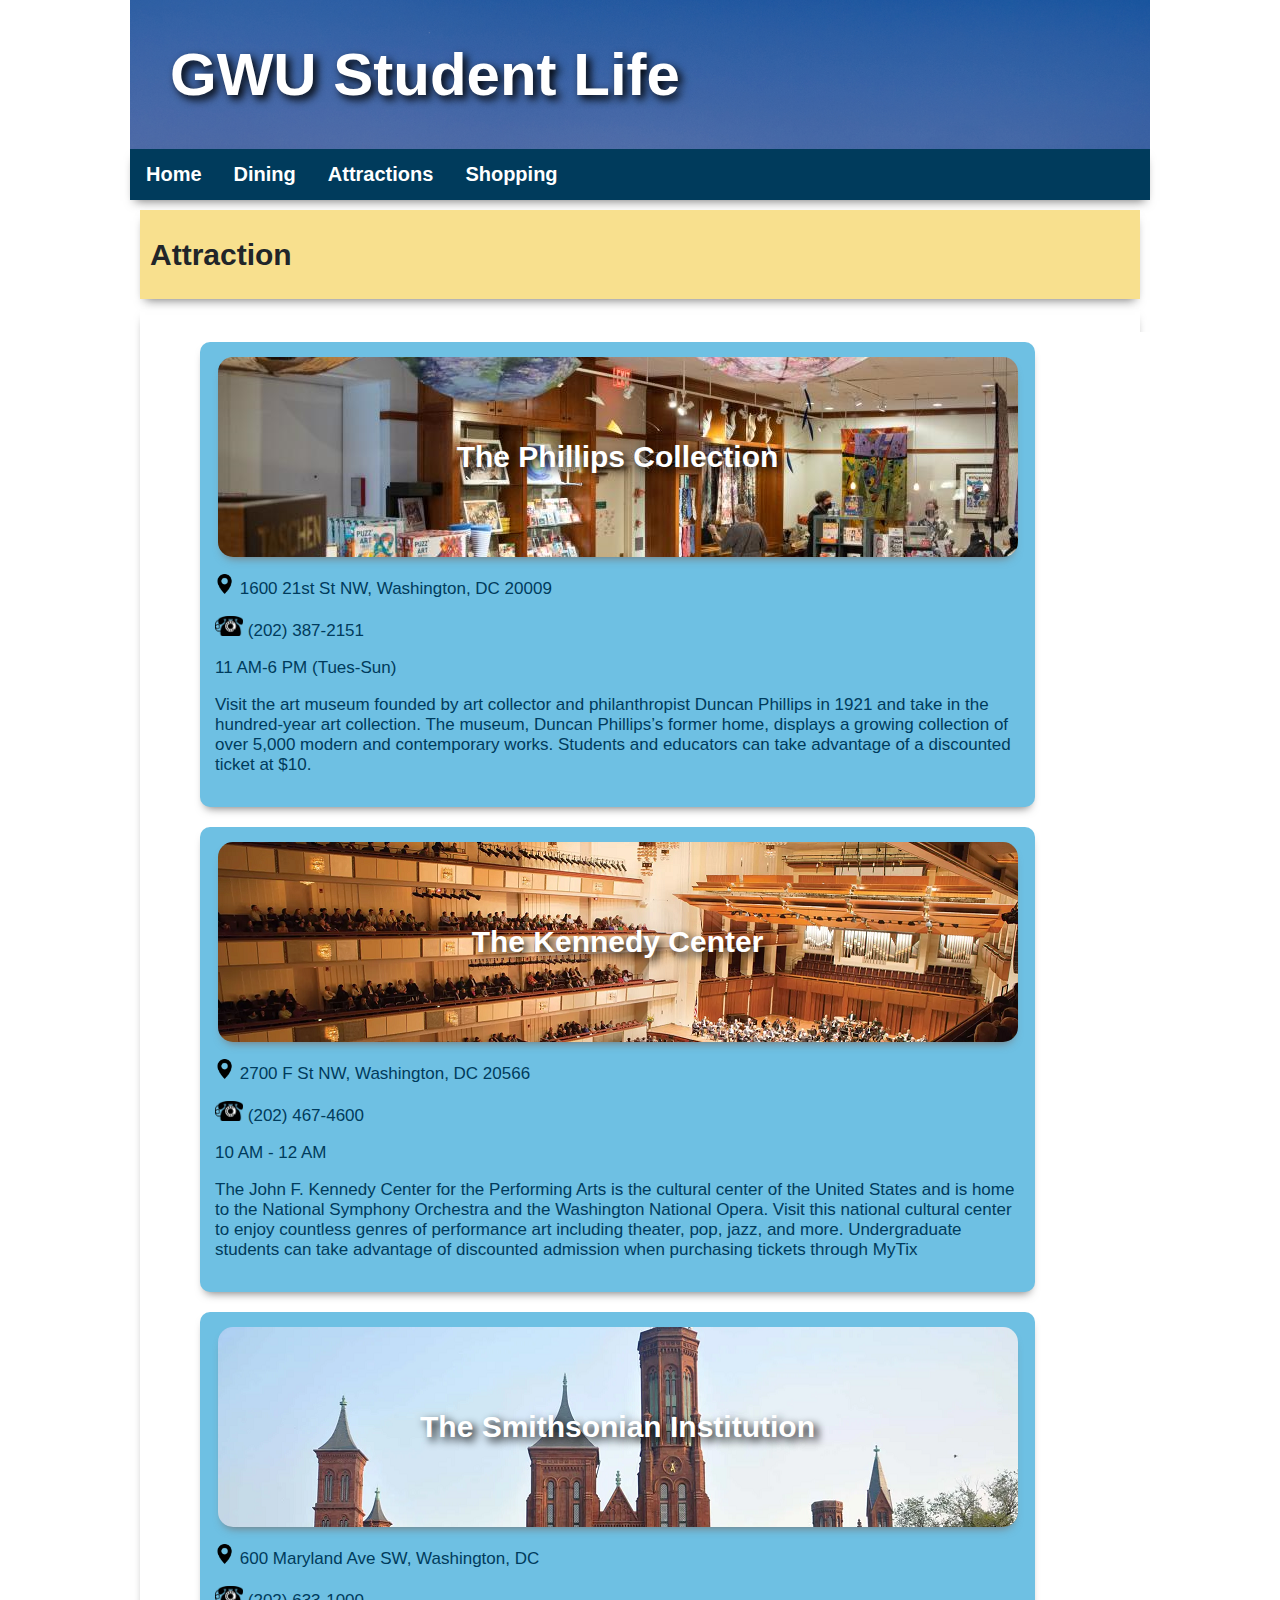
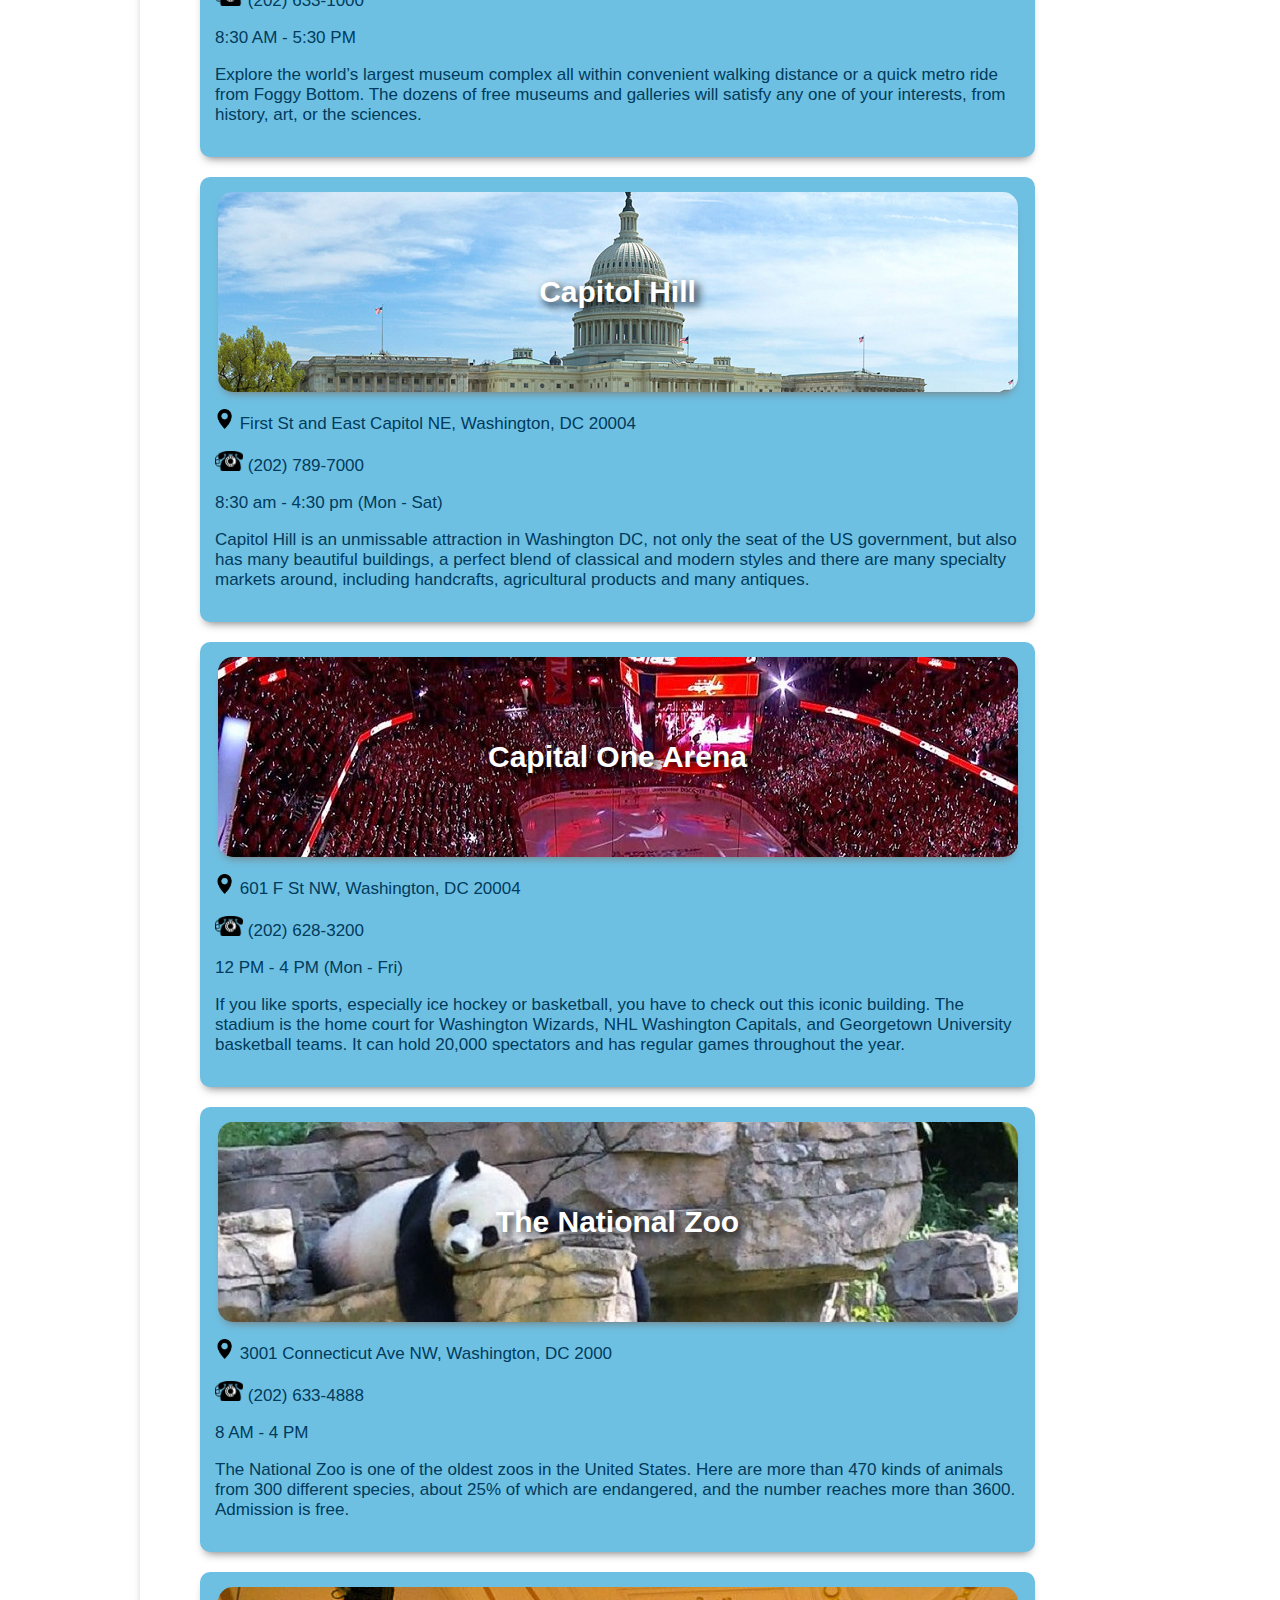
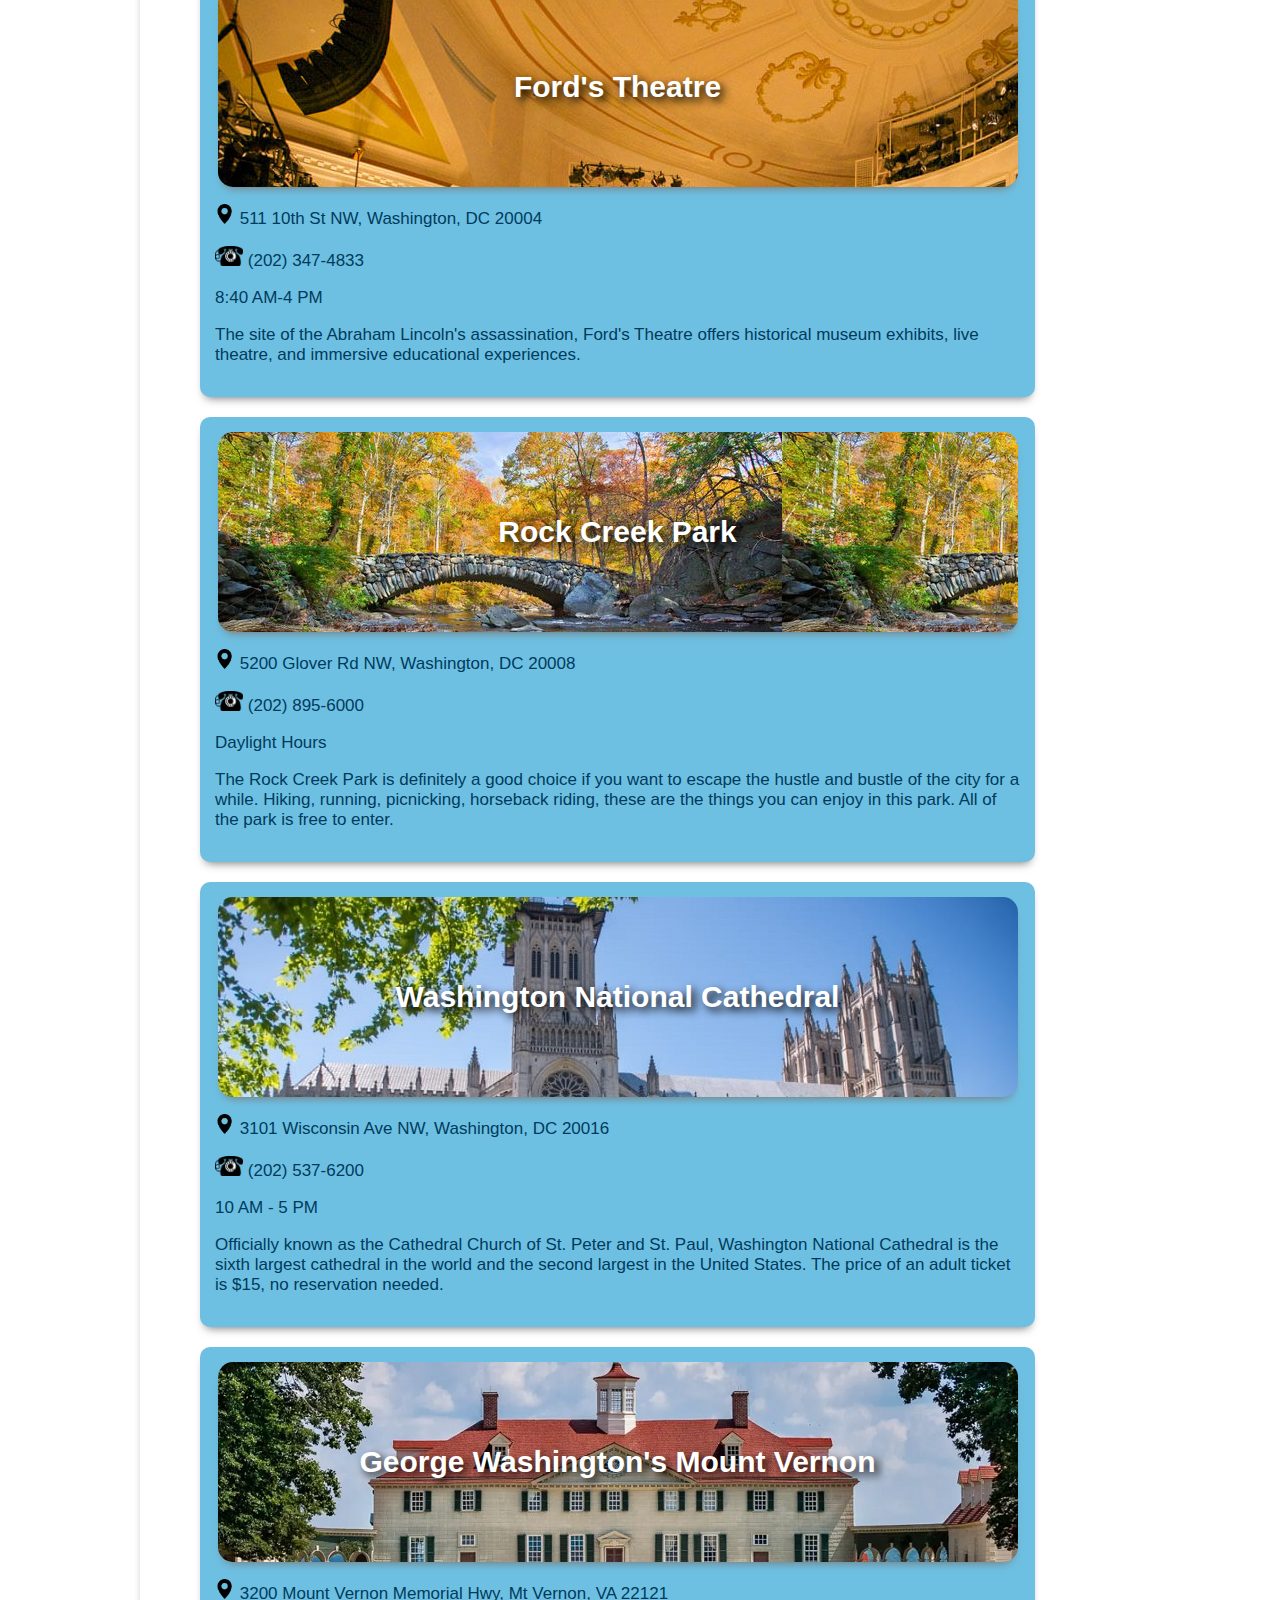
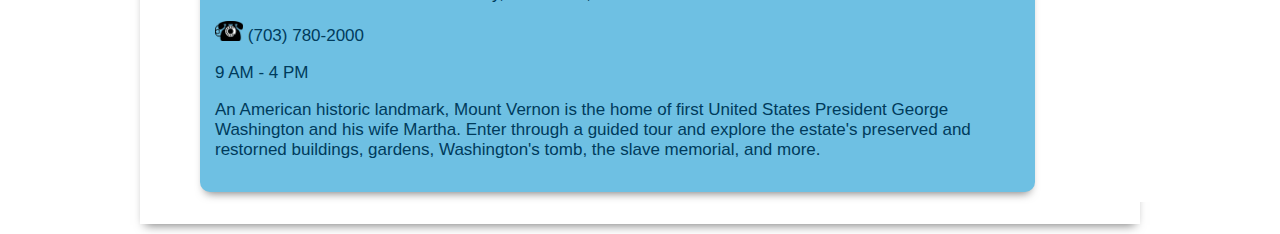
==== attraction.html @ 3fcd0223 "Update attraction.html" ====
<!DOCTYPE html>
<html lang="en">
    <head>
        <meta charset="utf-8" />
        <meta name="viewport" content="width=device-width, initial-scale=1" />
        <title>Attraction</title>
        <link rel="stylesheet" href="1.css"/>
    </head>

    <header>
        <nav>
          <h1 class="headerImage"><a class="homeLink" href="GWU Student Life.html">GWU Student Life</a></h1>
          <div class="topnav">
            <a href="GWU Student Life.html">Home</a>
            <a href="dining.html">Dining</a>
            <a class="active" href="attraction.html">Attractions</a>
            <a href="shopping.html">Shopping</a>
          </div>
          </nav>
        <div id="attraction">
        <h2>Attraction</h2>
        </div>
    </header>
    <body>
        <nav>
            <div class="ourAttractions">
                <ul id="attractionList">
                </ul>
                </div>
        </nav>

        <script>
          //HERE WE DYNAMINCALLY ADD OUR ATTRACTIONS
          function Attraction(id,name, blurb, address, phone, hrs, site){
            this.id = id;
            this.name = name;
            this.blurb = blurb;
            this.address = address;
            this.phone = phone;
            this.hrs = hrs;
            this.site = site;
          }

          //Phillips Collection
          const phillips = new Attraction(
            "phillips",
            "The Phillips Collection",
            "Visit the art museum founded by art collector and philanthropist Duncan Phillips in 1921 and take in the hundred-year art collection. The museum, Duncan Phillips’s former home, displays a growing collection of over 5,000 modern and contemporary works. Students and educators can take advantage of a discounted ticket at $10.",
            "1600 21st St NW, Washington, DC 20009",
            "(202) 387-2151",
            "11 AM-6 PM (Tues-Sun)",
            "https://www.phillipscollection.org"
          );

          //Kennedy Center
          const kennedy = new Attraction(
            "kennedy",
            "The Kennedy Center",
            "The John F. Kennedy Center for the Performing Arts is the cultural center of the United States and is home to the National Symphony Orchestra and the Washington National Opera. Visit this national cultural center to enjoy countless genres of performance art including theater, pop, jazz, and more. Undergraduate students can take advantage of discounted admission when purchasing tickets through MyTix",
            "2700 F St NW, Washington, DC 20566",
            "(202) 467-4600",
            "10 AM - 12 AM",
            "https://www.kennedy-center.org/mytix/"
          );

          //Smithsonian Institution
          const smithsonian = new Attraction(
            "smithsonian",
            "The Smithsonian Institution",
            "Explore the world’s largest museum complex all within convenient walking distance or a quick metro ride from Foggy Bottom. The dozens of free museums and galleries will satisfy any one of your interests, from history, art, or the sciences.",
            "600 Maryland Ave SW, Washington, DC",
            "(202) 633-1000",
            "8:30 AM - 5:30 PM",
            "https://washington.org/smithsonian-institution-museums"
          );

          //Capitol Hill
          const capHill = new Attraction(
            "capHill",
            "Capitol Hill",
            "Capitol Hill is an unmissable attraction in Washington DC, not only the seat of the US government, but also has many beautiful buildings, a perfect blend of classical and modern styles and there are many specialty markets around, including handcrafts, agricultural products and many antiques.",
            "First St and East Capitol NE, Washington, DC 20004",
            "(202) 789-7000",
            "8:30 am - 4:30 pm (Mon - Sat)",
            "https://washington.org/dc-neighborhoods/capitol-hill"
          );

          //Capital One Arena
          const capArena = new Attraction(
            "capArena",
            "Capital One Arena",
            "If you like sports, especially ice hockey or basketball, you have to check out this iconic building. The stadium is the home court for Washington Wizards, NHL Washington Capitals, and Georgetown University basketball teams. It can hold 20,000 spectators and has regular games throughout the year.",
            "601 F St NW, Washington, DC 20004",
            "(202) 628-3200",
            "12 PM - 4 PM (Mon - Fri)",
            "https://www.capitalonearena.com"
          );

          //National Zoo
          const zoo = new Attraction(
            "zoo",
            "The National Zoo",
            "The National Zoo is one of the oldest zoos in the United States. Here are more than 470 kinds of animals from 300 different species, about 25% of which are endangered, and the number reaches more than 3600. Admission is free.",
            "3001 Connecticut Ave NW, Washington, DC 2000",
            "(202) 633-4888",
            "8 AM - 4 PM",
            "https://nationalzoo.si.edu"
          );

          //Ford's Theater
          const ford = new Attraction(
            "ford",
            "Ford's Theatre",
            "The site of the Abraham Lincoln's assassination, Ford's Theatre offers historical museum exhibits, live theatre, and immersive educational experiences.",
            "511 10th St NW, Washington, DC 20004",
            "(202) 347-4833",
            "8:40 AM-4 PM",
            "https://www.fords.org"
          );
          
          //Rock Creek Park
          const rockCreek = new Attraction(
            "rockCreek",
            "Rock Creek Park",
            "The Rock Creek Park is definitely a good choice if you want to escape the hustle and bustle of the city for a while. Hiking, running, picnicking, horseback riding, these are the things you can enjoy in this park. All of the park is free to enter.",
            "5200 Glover Rd NW, Washington, DC 20008",
            "(202) 895-6000",
            "Daylight Hours",
            "https://www.nps.gov/rocr/index.htm"
          );

          //Washington National Cathedreal
          const cathedral= new Attraction(
            "cathedral",
            "Washington National Cathedral",
            "Officially known as the Cathedral Church of St. Peter and St. Paul, Washington National Cathedral is the sixth largest cathedral in the world and the second largest in the United States. The price of an adult ticket is $15, no reservation needed.",
            "3101 Wisconsin Ave NW, Washington, DC 20016",
            "(202) 537-6200",
            "10 AM - 5 PM",
            "https://cathedral.org"
          );

          //Mount Vernon
          const vernon= new Attraction(
            "vernon",
            "George Washington's Mount Vernon",
            "An American historic landmark, Mount Vernon is the home of first United States President George Washington and his wife Martha. Enter through a guided tour and explore the estate's preserved and restorned buildings, gardens, Washington's tomb, the slave memorial, and more.",
            "3200 Mount Vernon Memorial Hwy, Mt Vernon, VA 22121",
            "(703) 780-2000",
            "9 AM - 4 PM",
            "https://www.mountvernon.org"
          );

          const attractions = [phillips,kennedy,smithsonian,capHill,capArena,zoo,ford,rockCreek,cathedral, vernon];

          for (i = 0; i< attractions.length;i++){
              // Create "div" node:
            const ourDiv = document.createElement("div");
            ourDiv.setAttribute("class","attractionLi");

            // Create a li for name
            const li = document.createElement("button");
            li.setAttribute("onclick", "window.location.href='"+attractions[i].site+"';");
            li.innerHTML=attractions[i].name;
            li.style.backgroundImage = "url(images/attraction/"+attractions[i].id+".png)";

            // Append name
            ourDiv.appendChild(li);

            // Append address
            const address = document.createElement("p");
            address.innerHTML = "<img src="+"images/location.png height=20"+" alt='location' />"+"  "+attractions[i].address;
            ourDiv.appendChild(address);

            // Append phone number
            const phoneNum = document.createElement("p");
            phoneNum.innerHTML = "<img src="+"images/phone.png height=20"+" alt='phone' />"+"  "+attractions[i].phone;
            ourDiv.appendChild(phoneNum);

            // Append hours
            const hours = document.createElement("p");

            hours.innerHTML = attractions[i].hrs;
            ourDiv.appendChild(hours);

            //Append blurb
            const blurb = document.createElement("p");
            blurb.innerHTML = attractions[i].blurb;
            blurb.setAttribute("class","blurb");
            ourDiv.appendChild(blurb);
            


            // Append the div node to the list:
            document.getElementById("attractionList").appendChild(ourDiv);

          }


        </script>
    
    
    </body>

    <footer>

    </footer>
    </html>
---- 1.css ----
/*html{
    background-color: rgb(173, 189, 227);
   }*/
head,body{
    font-size:20px;color:#212529;font-family:'Open Sans','Helvetica Neue',Helvetica,Arial,sans-serif;
    
}

/*header{
    background: white;
    color: #ffffff;
    padding-top: 10px;
    min-height: 10px;
    border-bottom: 3px solid;   
  }*/


body {
	margin: 0 auto;
	width: 100%;
	max-width: 1020px;
	min-width: 640px;
    background-color: white;
}


body > div{
	width: 100%;
	float: left;
	margin-left: 2%;
	margin-right: 2%;
    background-color: rgb(248,224,142);
}
h2,h3,h6{
    font-weight:800;font-family:'Open Sans','Helvetica Neue',Helvetica,Arial,sans-serif
}
.headerImage{
    padding: 40px;
    margin: 0px;
    background-size: cover;
    background-image: url(images/header\ image.jpeg);
}
.homeLink{
    color: white;
    text-shadow: 4px 4px 8px #000000;
    font-size: 1.5em;
}

.topnav{
    list-style-type: none;
    margin: 0;
    padding: 0;
    overflow: hidden;
    background-color: rgb(0, 59,92);
}


div.topnav > a{
    float:left;
    display: block;
    font-family: 'Trebuchet MS', sans-serif;
    font-weight: bold;
    color: white;
    text-align: center;
    padding: 14px 16px;
    text-decoration: none;
}

div.topnav > a:hover{
    background-color: rgb(15, 116, 160);
}

p{
    font-size: 0.85em;
    color: rgb(0, 59,92);
}

aside{
    text-align: center;
}

div{
    padding-top: 3px;
    padding-bottom: 2px;
    padding-left: 10px;
    padding-right: 10px;
    margin: 10px;
    box-shadow: 0 6px 10px -5px #777;
    
    
 }

 .restaurantLi, .shoppingLi {
    width: 405px;
    background-color: rgb(110, 192, 227);
    padding: 15px;
    border-radius: 10px;
 }

 .attractionLi {
    padding: 15px;
    width: 805px;
    background-color: rgb(110, 192, 227);
    padding: 15px;
    border-radius: 10px;
 }

ul{
    list-style-type: none;
}

a{
    text-decoration: none;
}

.ourRestaurants ul, .ourAttractions ul, .ourShopping ul{
	list-style: none;
	width: 100%;
	display: flex;
	flex-wrap: wrap;
    background-color: white;
    box-shadow: none;
}

.ourRestaurants ul button, .ourShopping ul button, .ourPages button{

    display: block; margin: auto;
	width: 400px;
	height: 150px;

    text-align: center;
    color: white;
    font-family: 'Trebuchet MS', sans-serif;
    font-weight: bold;
    font-size: 30px;
    text-shadow: 4px 4px 8px #000000;

	box-shadow: 0 6px 10px -5px rgb(2, 34, 53);
    transition-duration: 0.5s;
    cursor: pointer;
    border-radius: 15px;
    border: 0cm;
}

.ourAttractions ul button{
    display: block; margin: auto;
	width: 800px;
	height: 200px;

    text-align: center;
    color: white;
    font-family: 'Trebuchet MS', sans-serif;
    font-weight: bold;
    font-size: 30px;
    text-shadow: 4px 4px 8px #000000;

	box-shadow: 0 6px 10px -5px #777;
    transition-duration: 0.5s;
    cursor: pointer;
    border-radius: 15px;
    border: 0cm;
}

.ourRestaurants ul button:hover, .ourShopping ul button:hover, .ourAttractions ul button:hover{
    box-shadow: inset 0 0 0 1000px rgba(255, 255, 255, 0.2);
}



#dining, #shopping, #attraction{
    background-color: rgb(248,224,142);
}

h4{
    font-size: 18px;
}
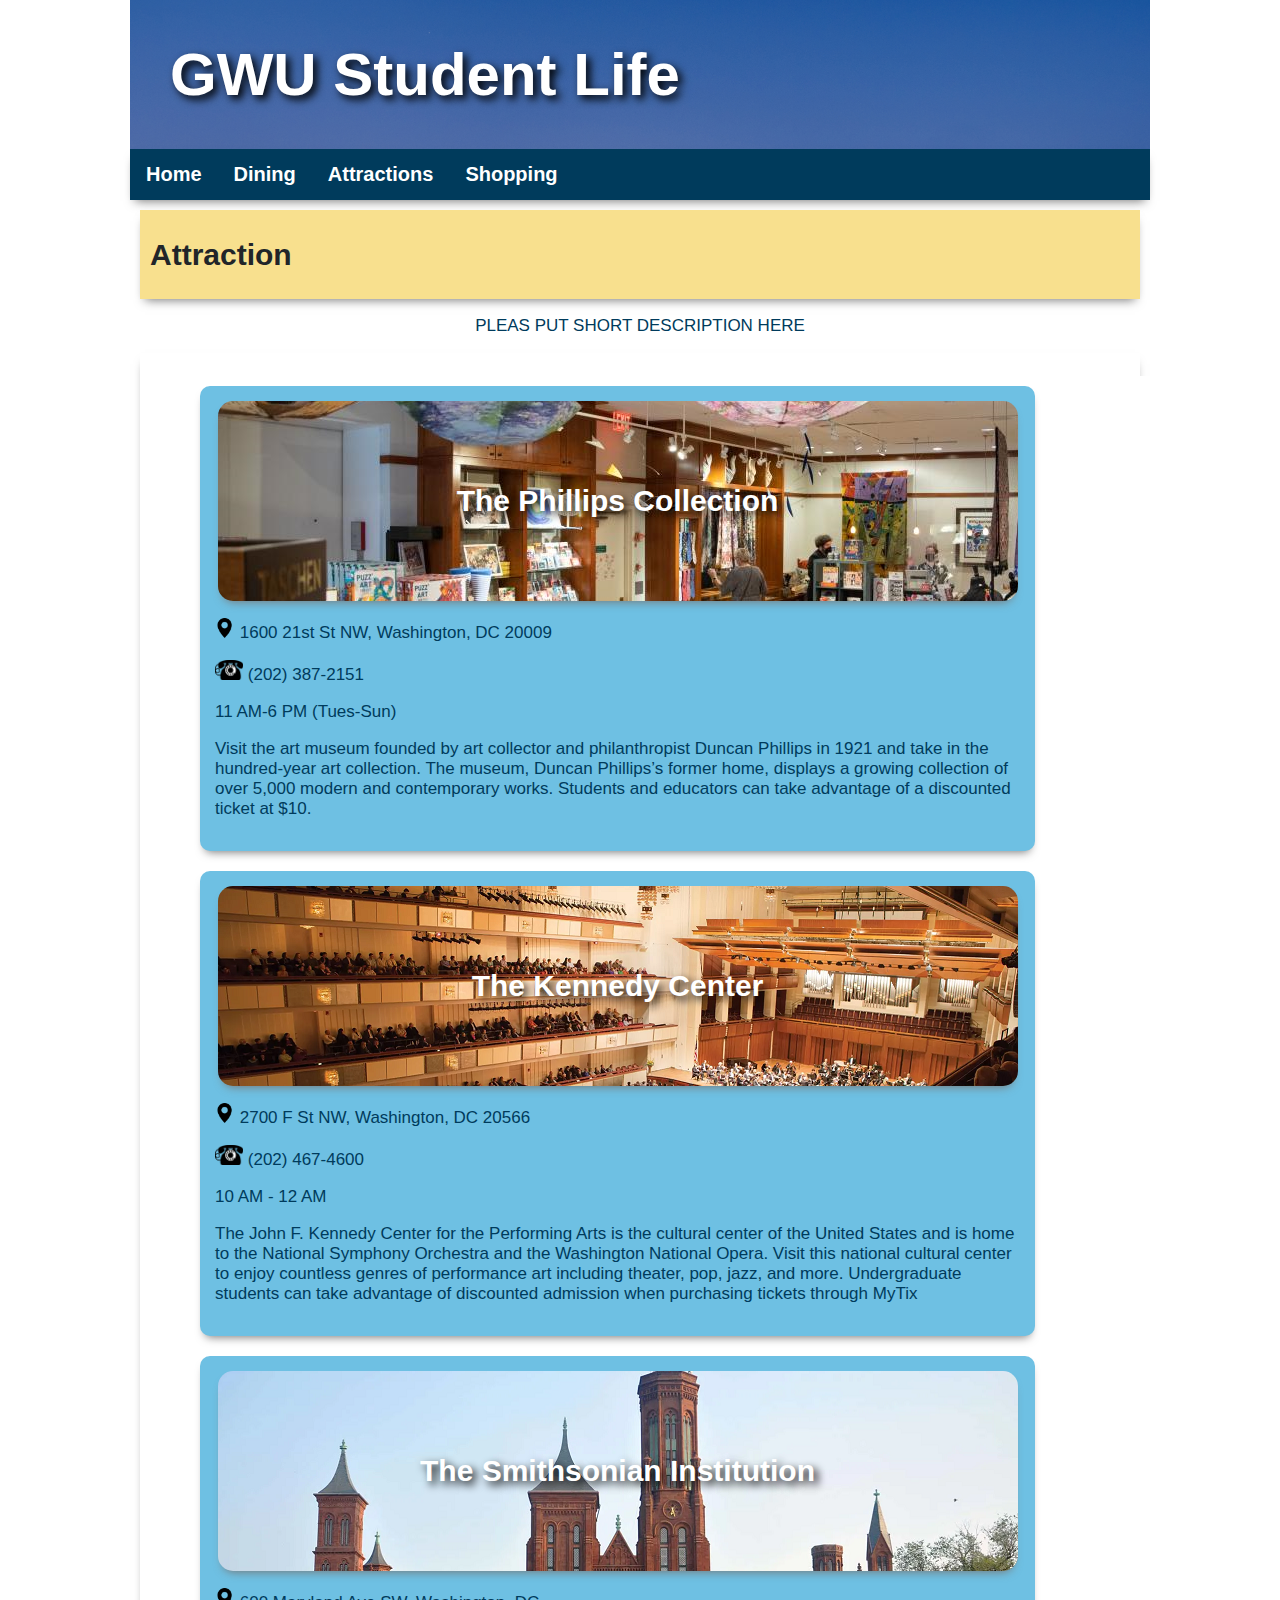
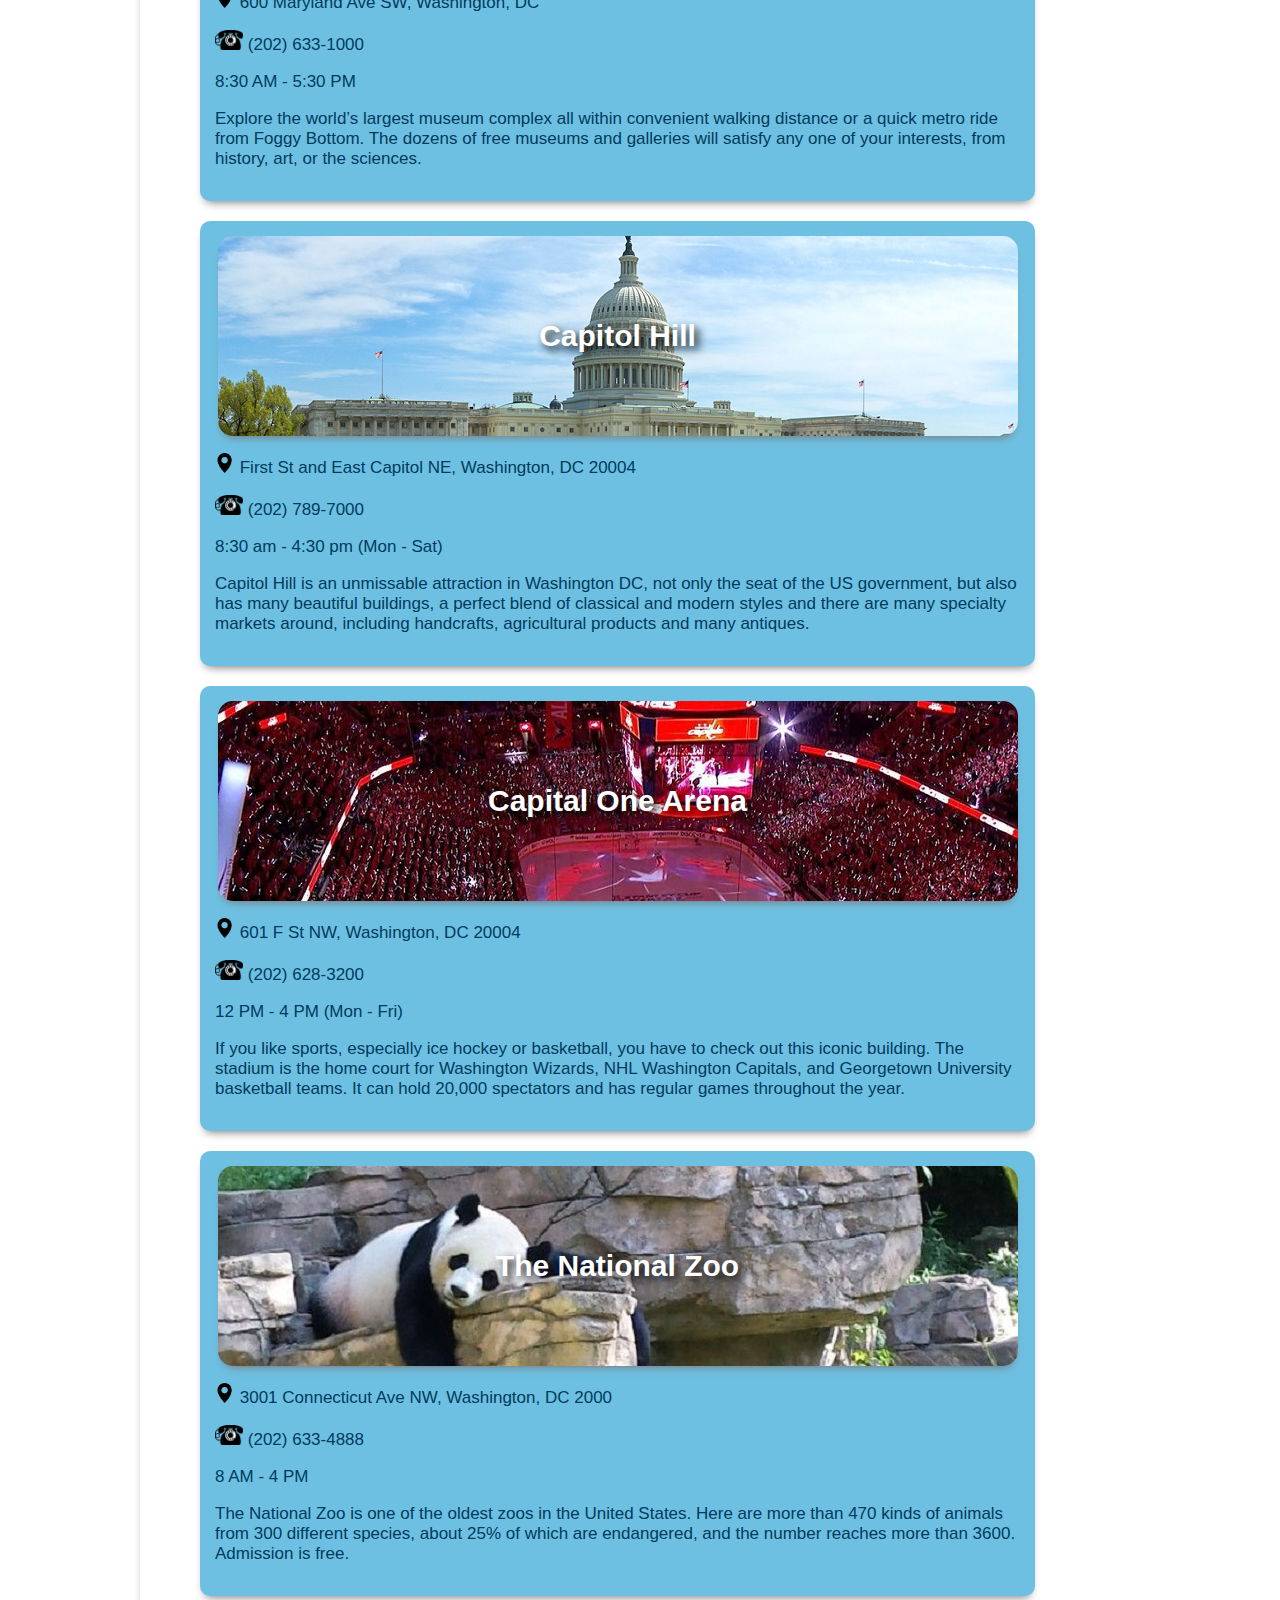
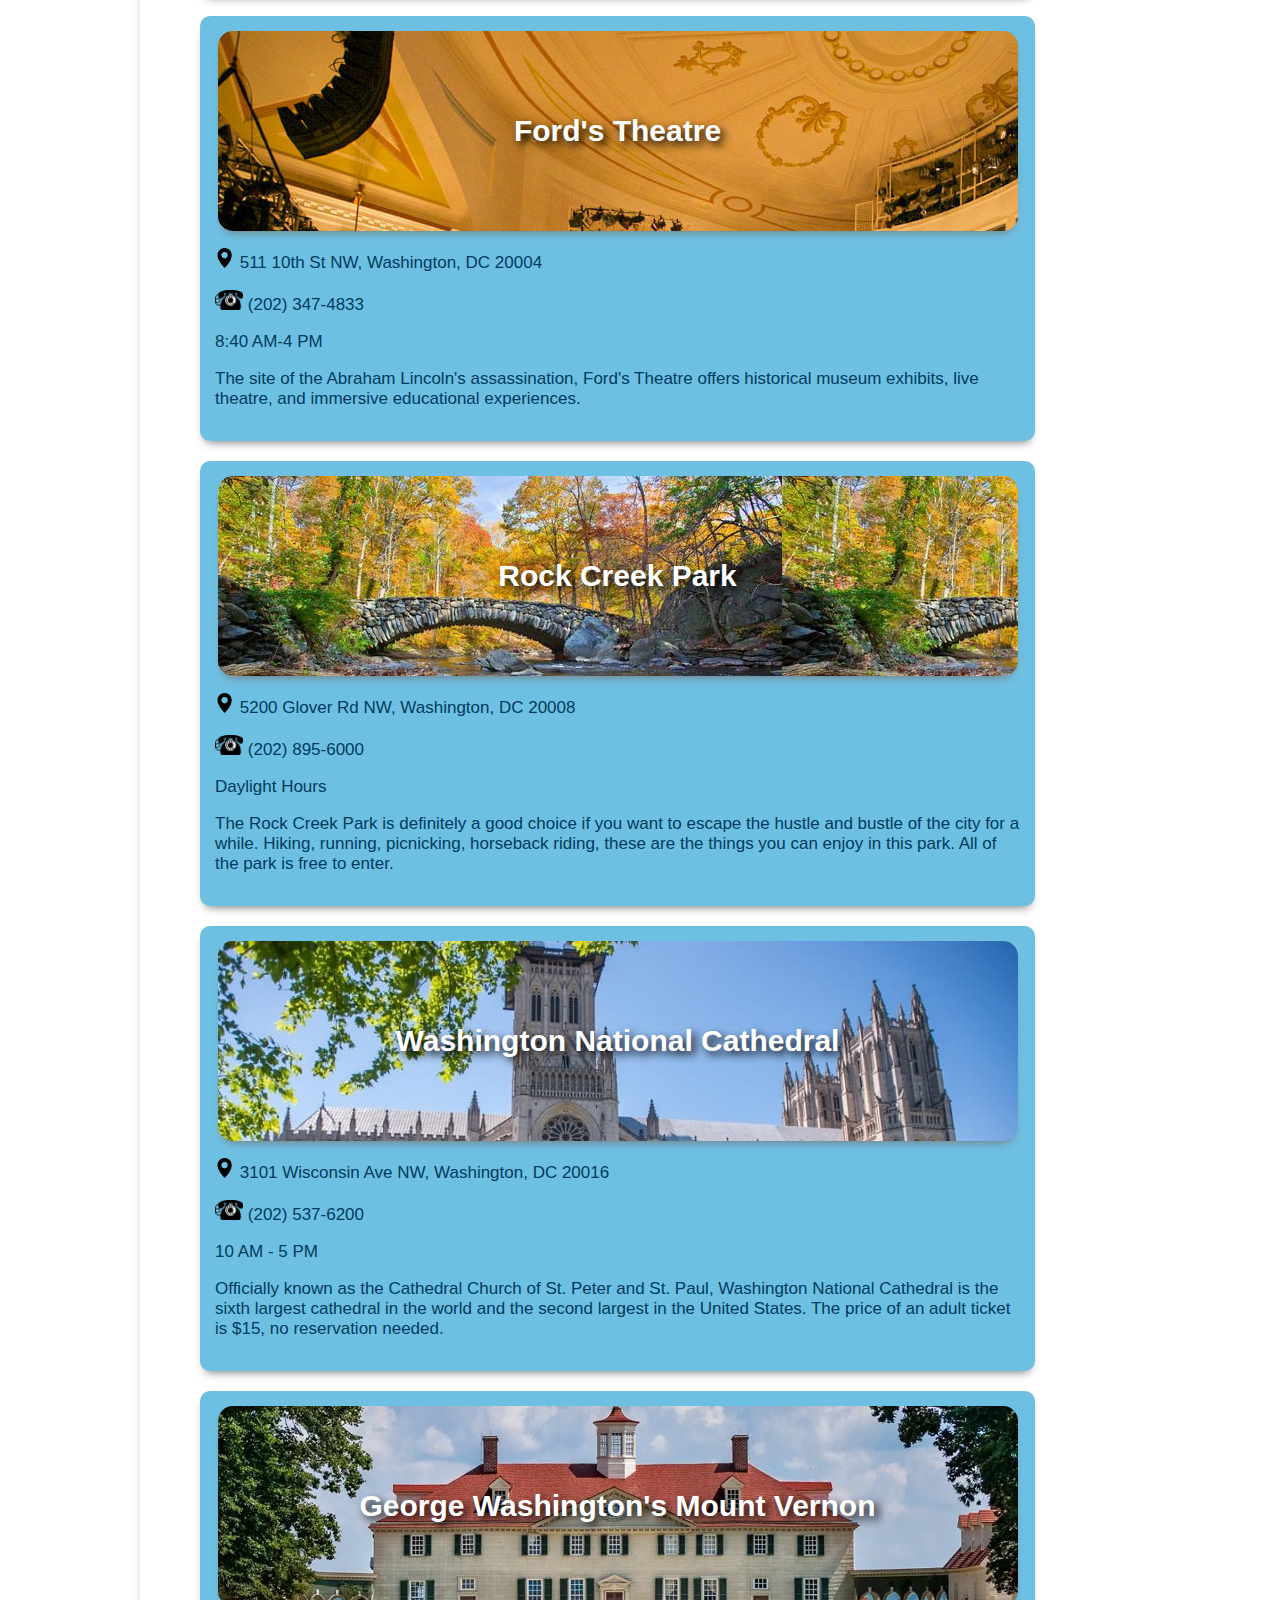
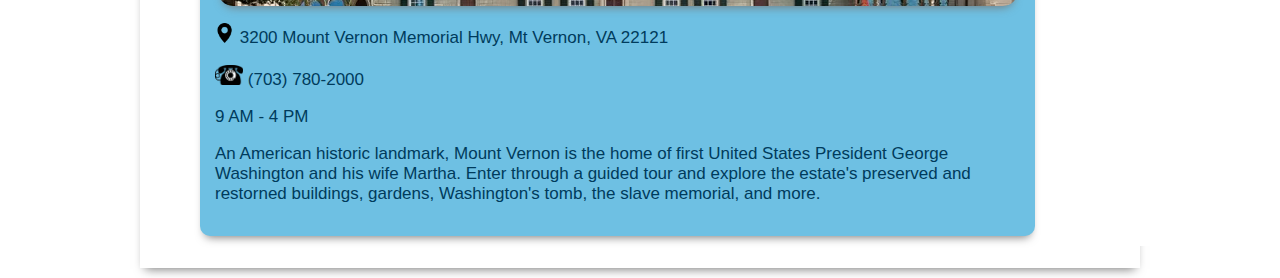
==== commit 9d9efc82: "Please see line 25" ====
--- a/attraction.html
+++ b/attraction.html
@@ -22,6 +22,7 @@
         </div>
     </header>
     <body>
+        <aside><p> PLEAS PUT SHORT DESCRIPTION HERE </p></aside>
         <nav>
             <div class="ourAttractions">
                 <ul id="attractionList">
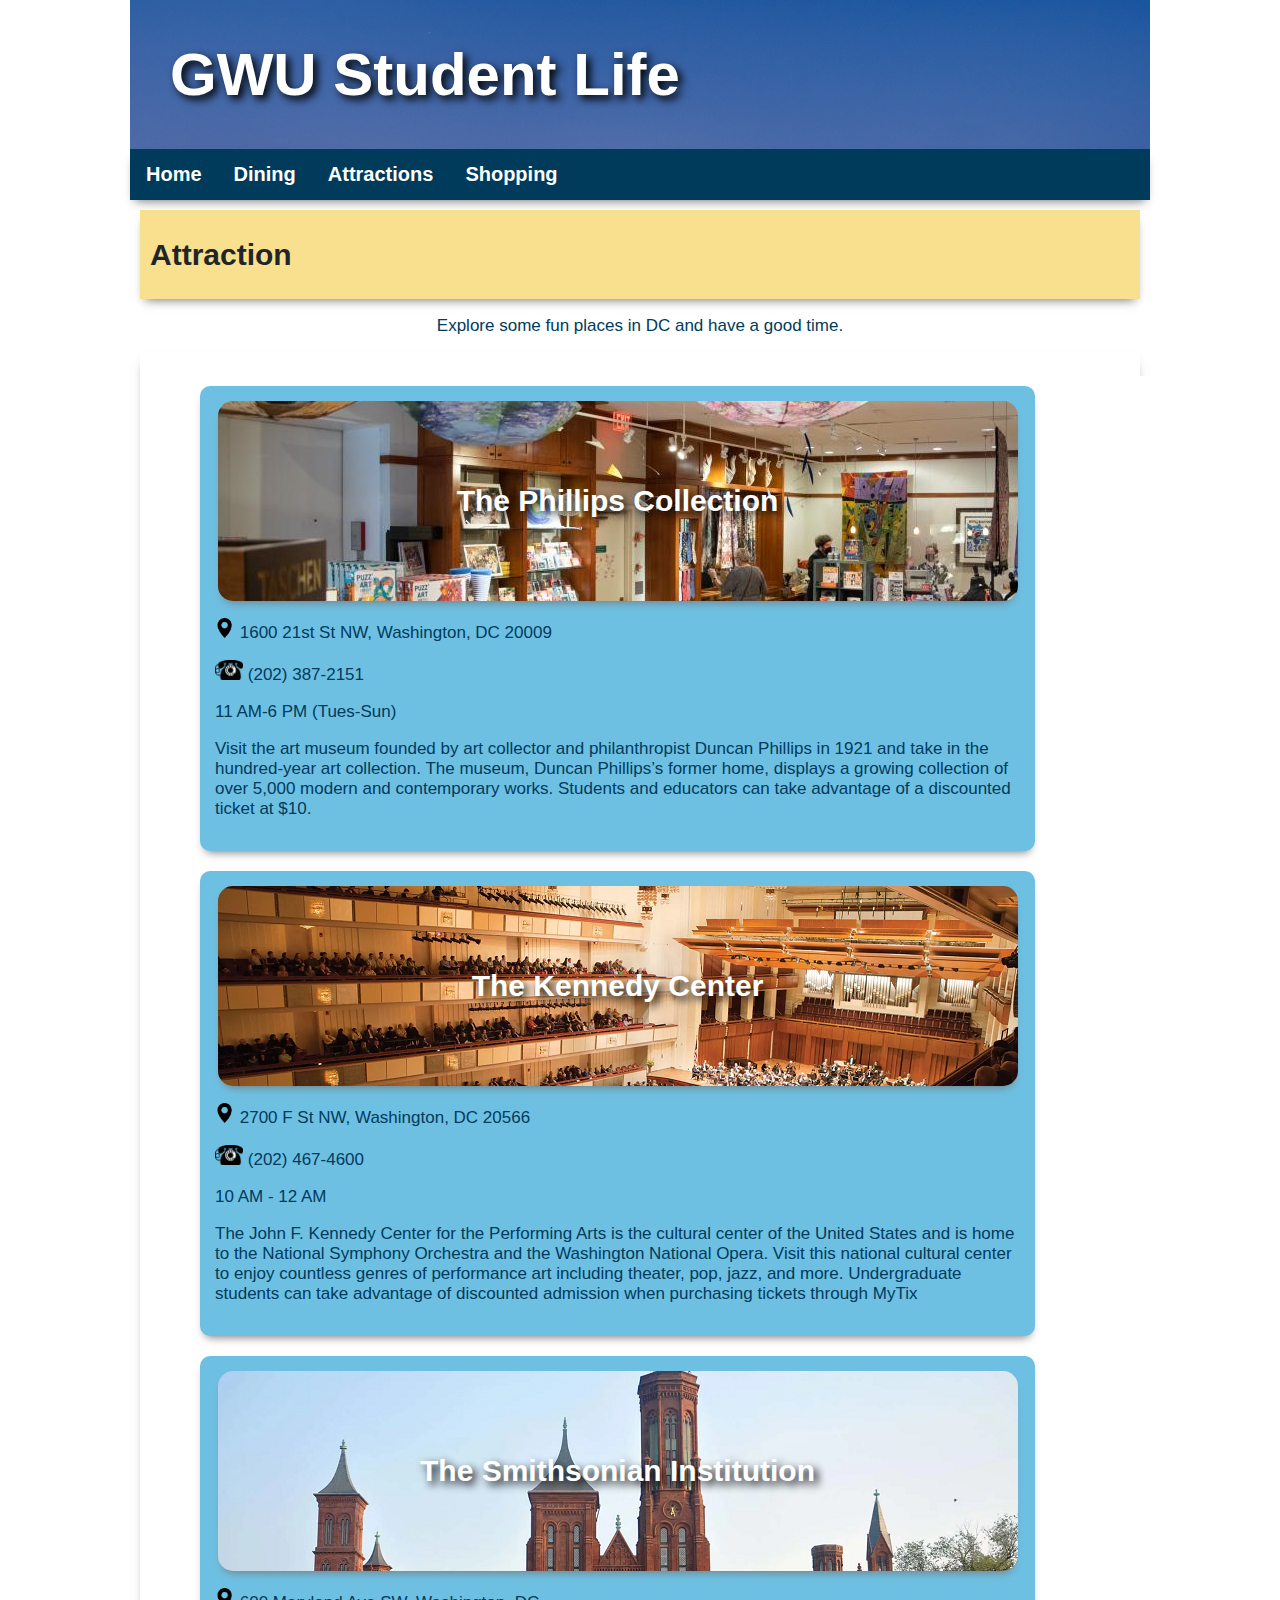
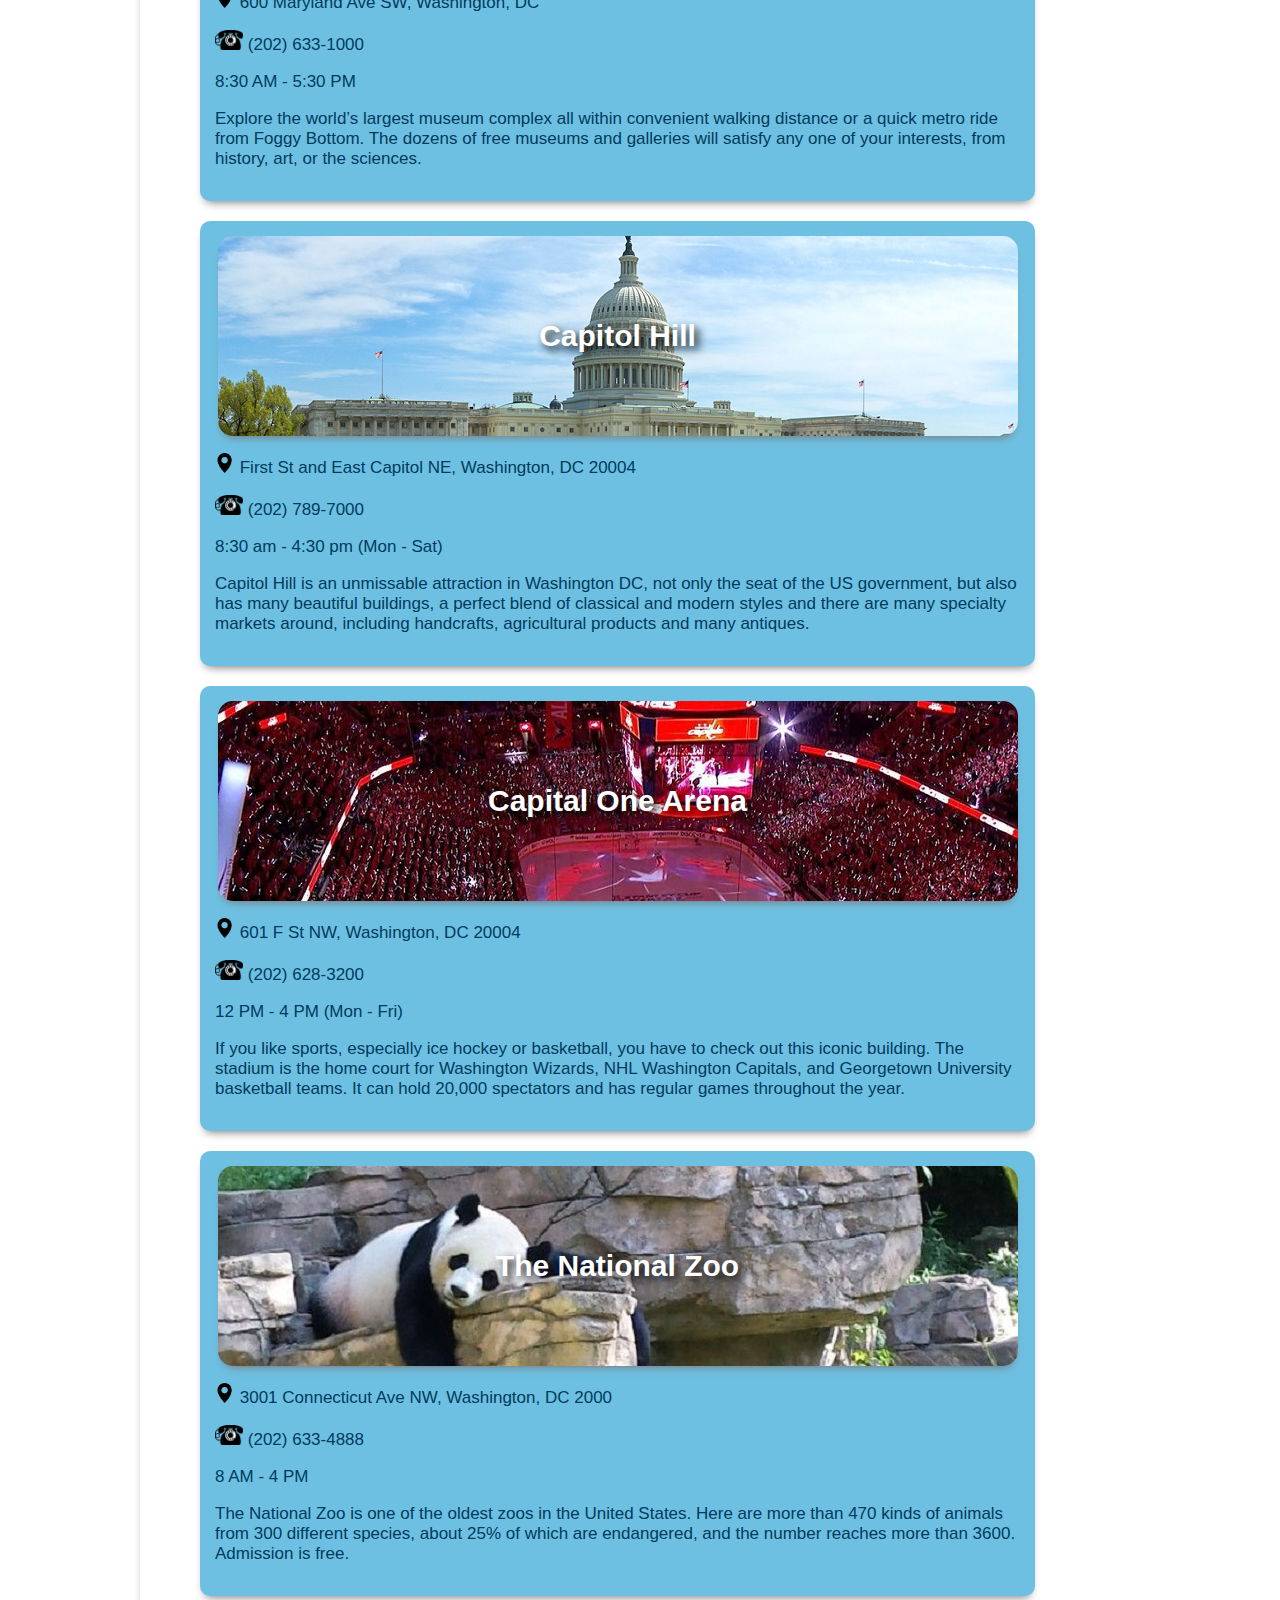
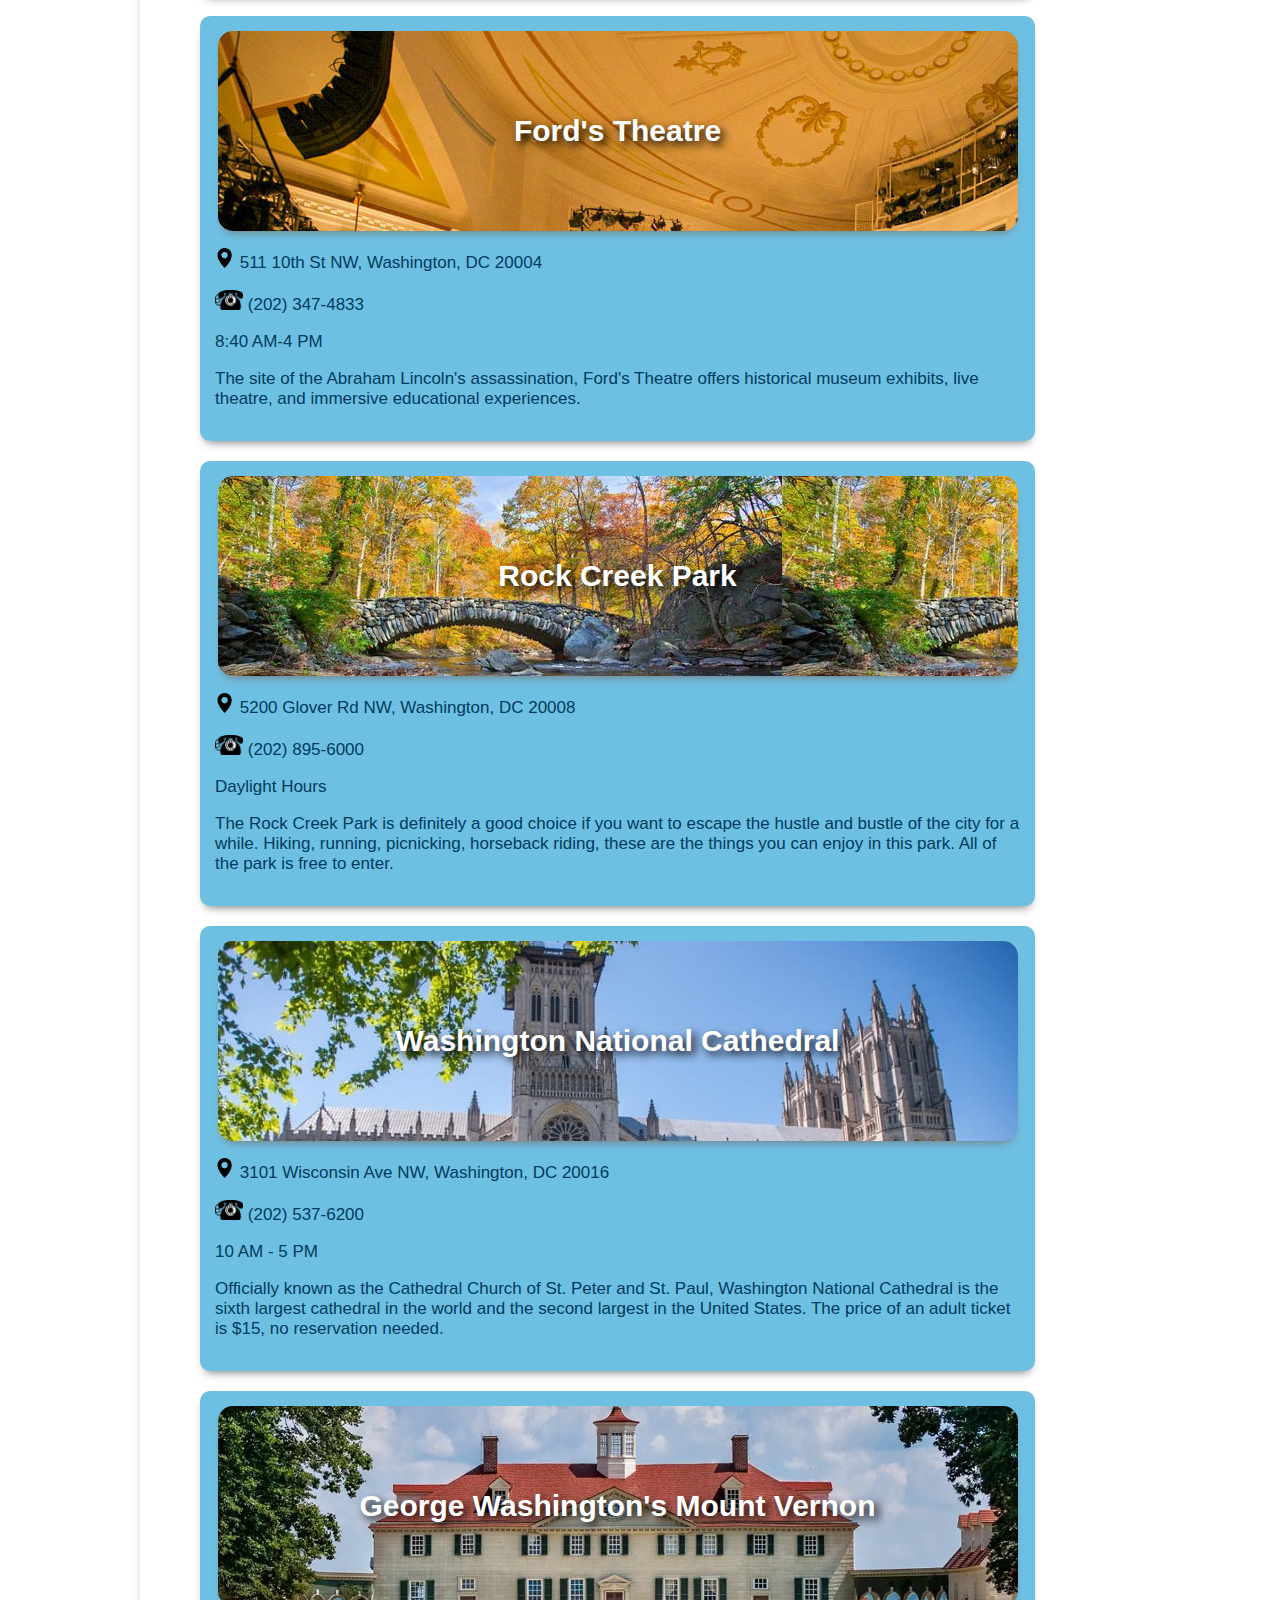
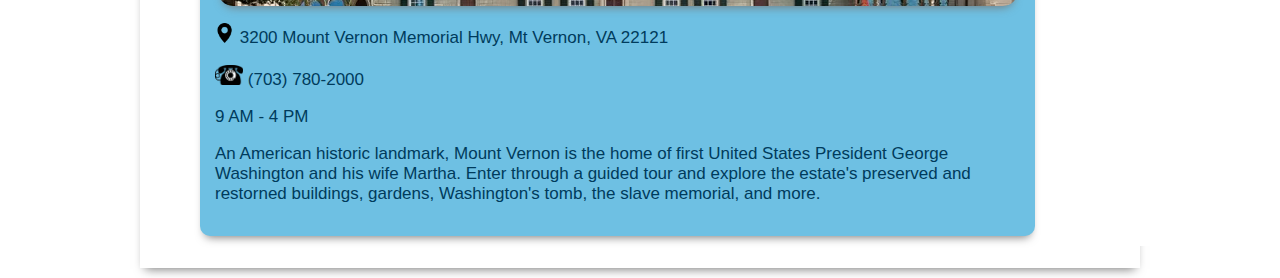
==== commit c56ceb23: "Update attraction.html" ====
--- a/attraction.html
+++ b/attraction.html
@@ -22,7 +22,7 @@
         </div>
     </header>
     <body>
-        <aside><p> PLEAS PUT SHORT DESCRIPTION HERE </p></aside>
+        <aside><p> Explore some fun places in DC and have a good time. </p></aside>
         <nav>
             <div class="ourAttractions">
                 <ul id="attractionList">
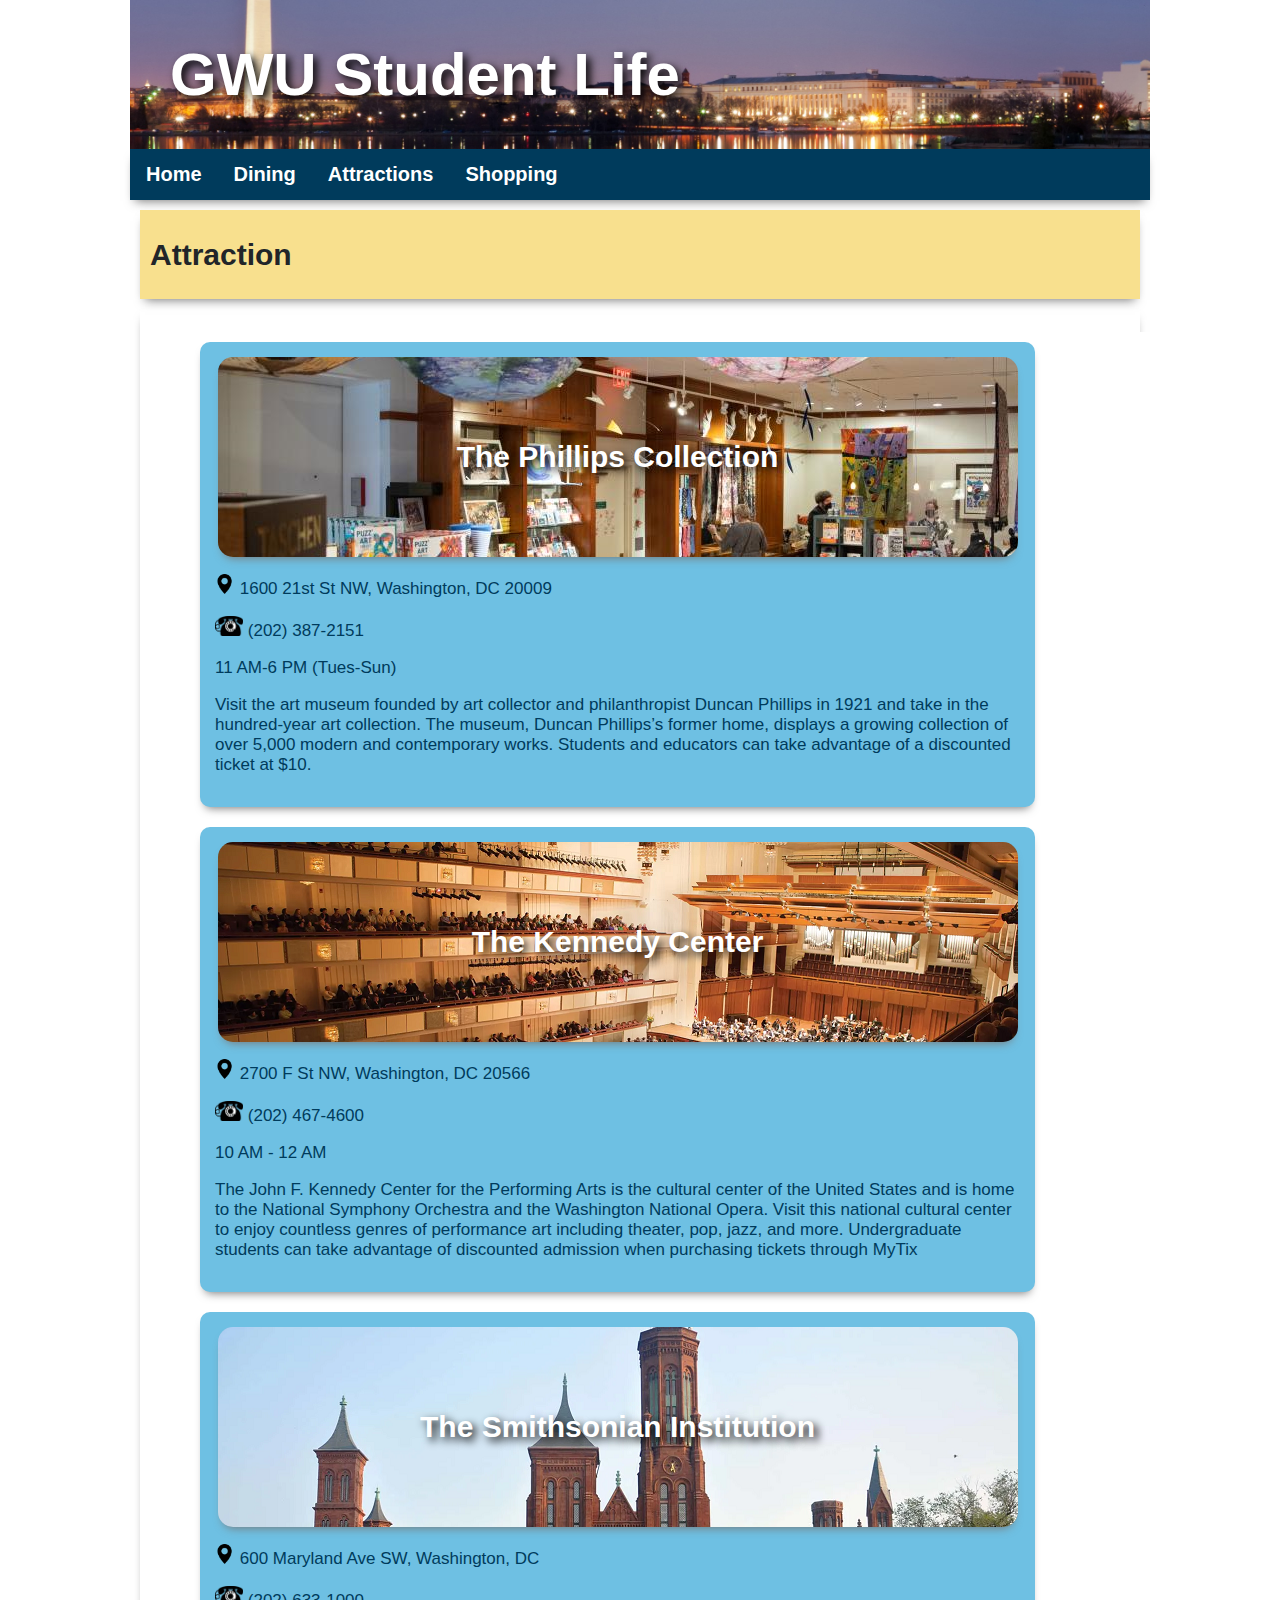
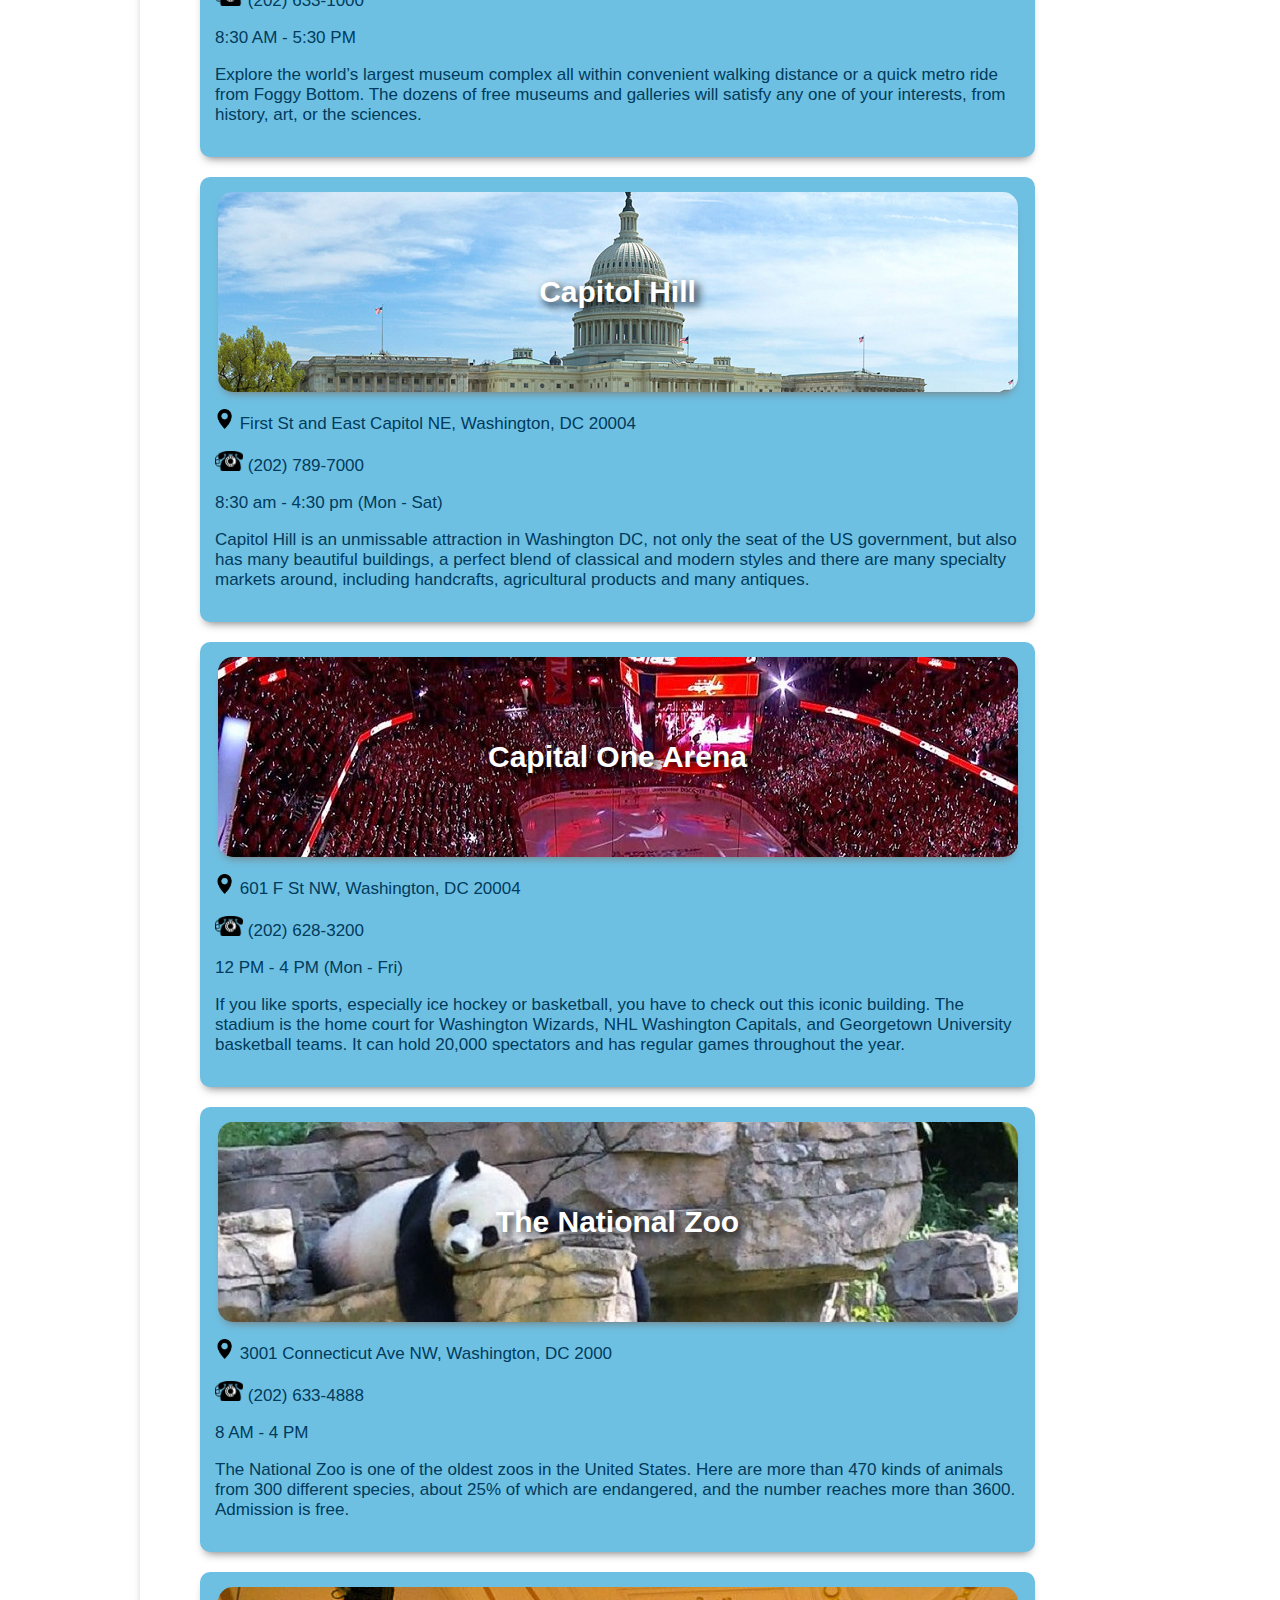
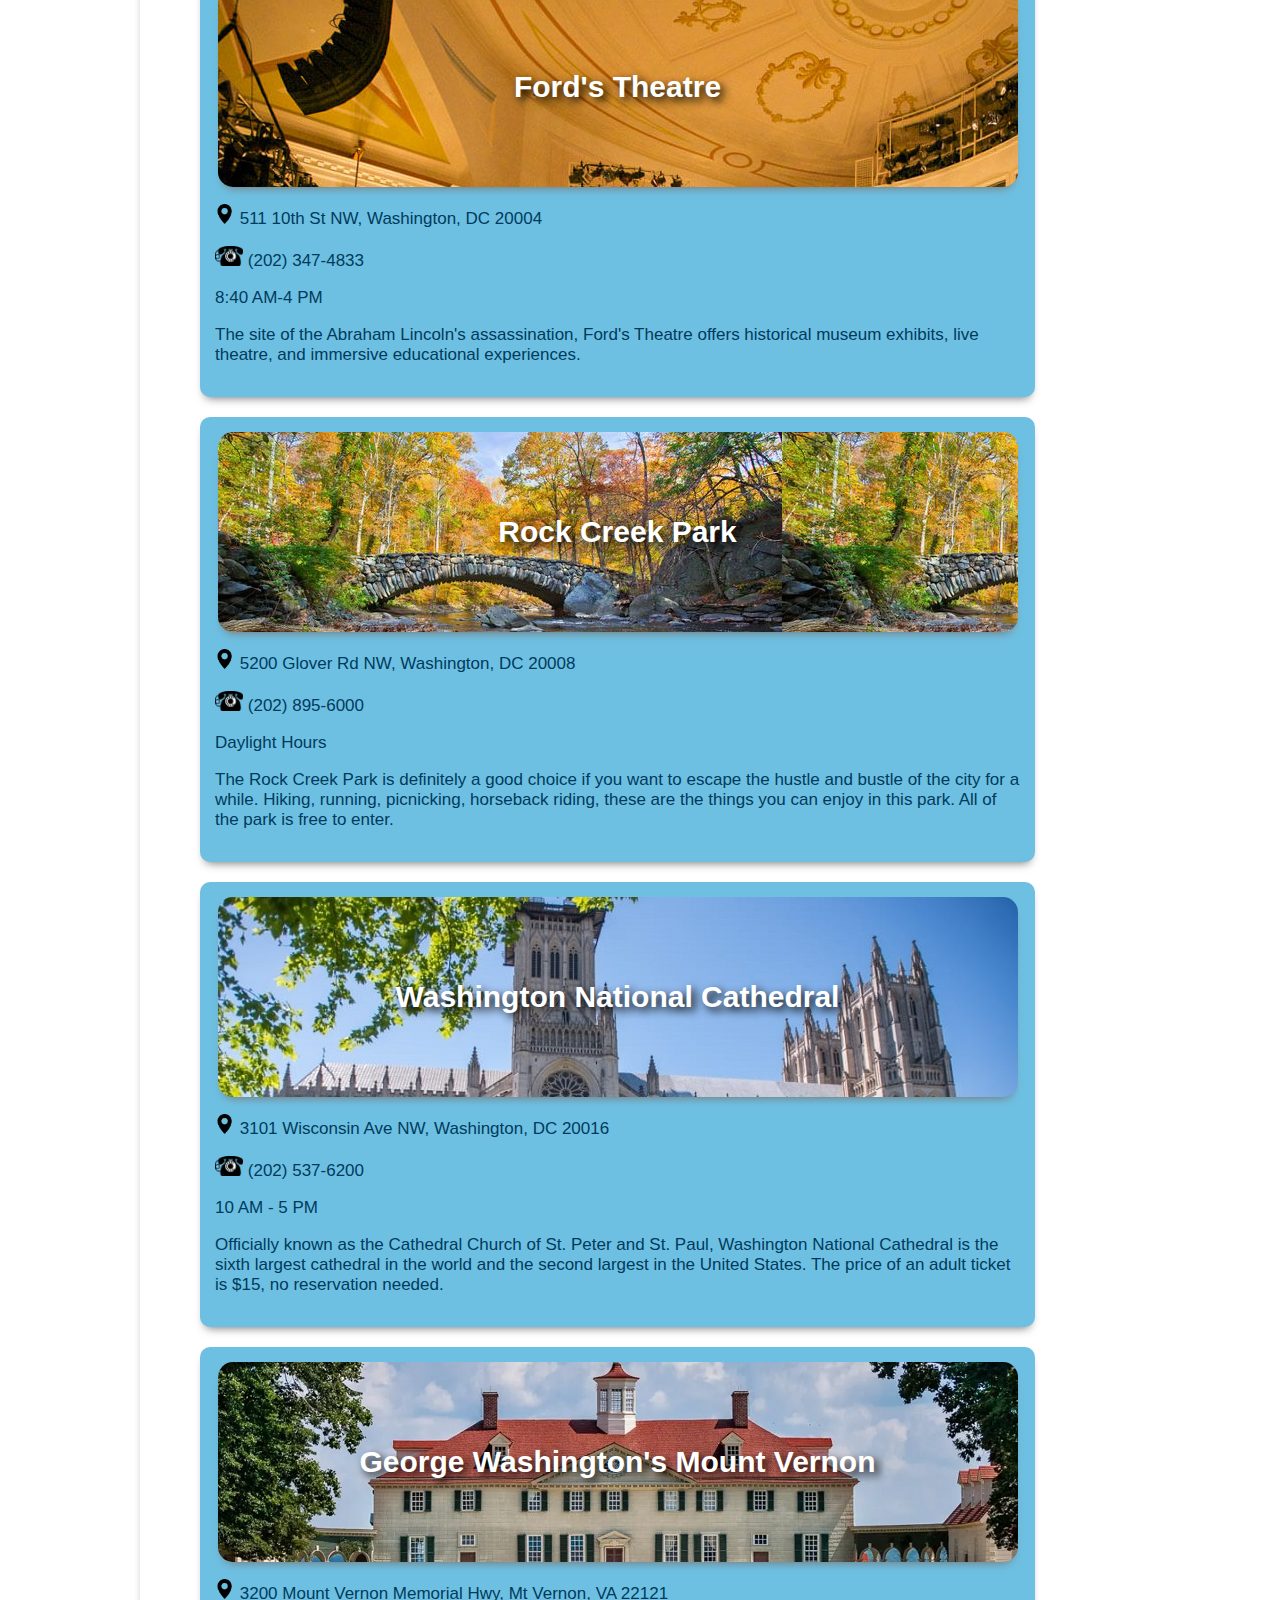
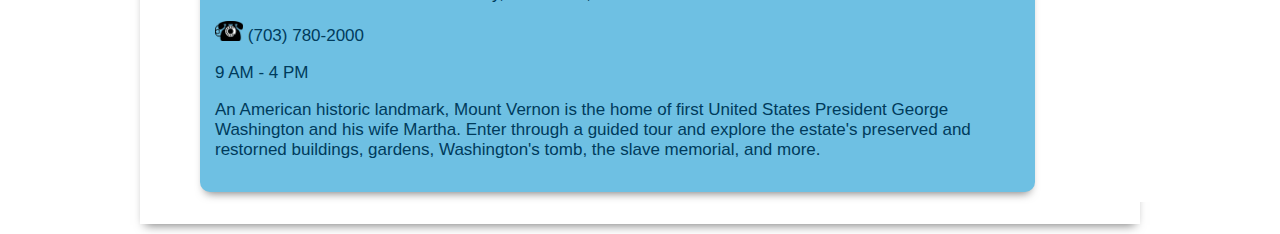
==== commit 68885cf0: "Update attraction.html" ====
--- a/attraction.html
+++ b/attraction.html
@@ -10,8 +10,9 @@
     <header>
         <nav>
           <h1 class="headerImage"><a class="homeLink" href="GWU Student Life.html">GWU Student Life</a></h1>
+          
           <div class="topnav">
-            <a href="GWU Student Life.html">Home</a>
+            <a href="index.html">Home</a>
             <a href="dining.html">Dining</a>
             <a class="active" href="attraction.html">Attractions</a>
             <a href="shopping.html">Shopping</a>
@@ -22,7 +23,6 @@
         </div>
     </header>
     <body>
-        <aside><p> Explore some fun places in DC and have a good time. </p></aside>
         <nav>
             <div class="ourAttractions">
                 <ul id="attractionList">
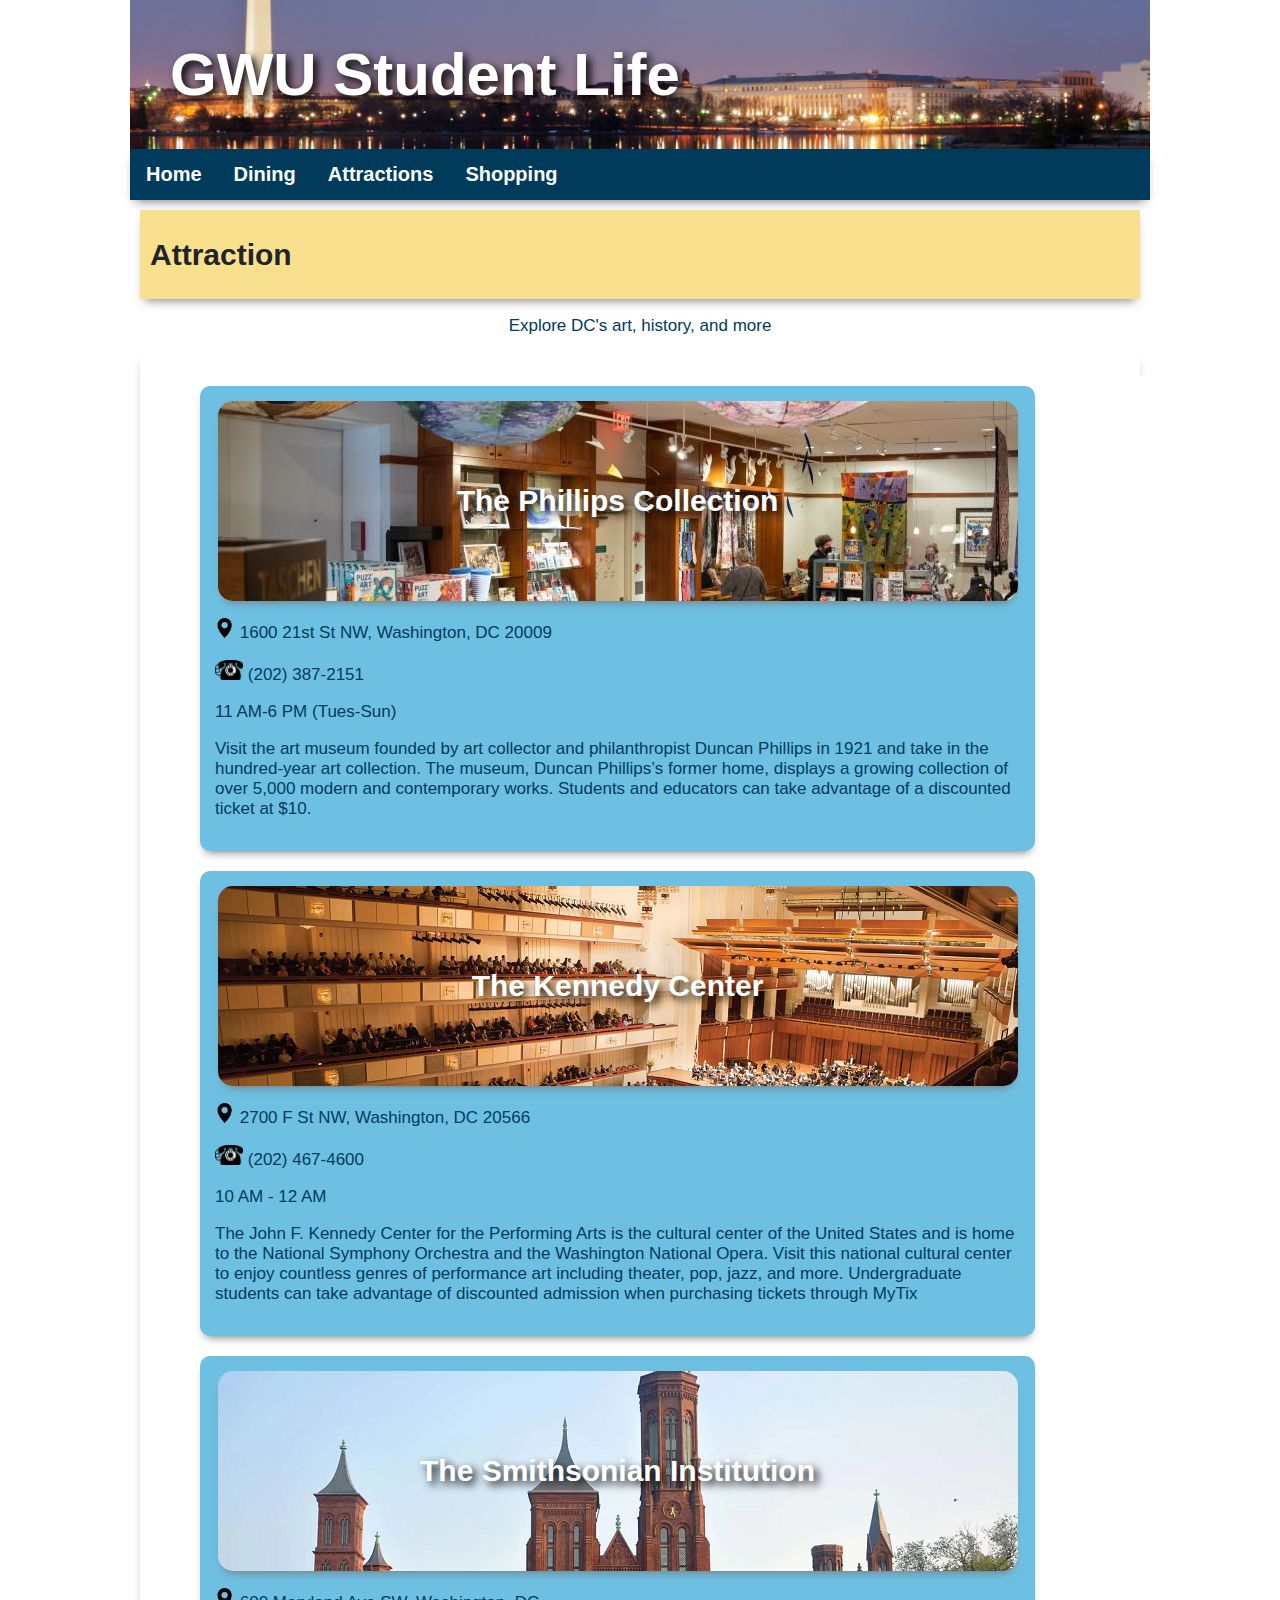
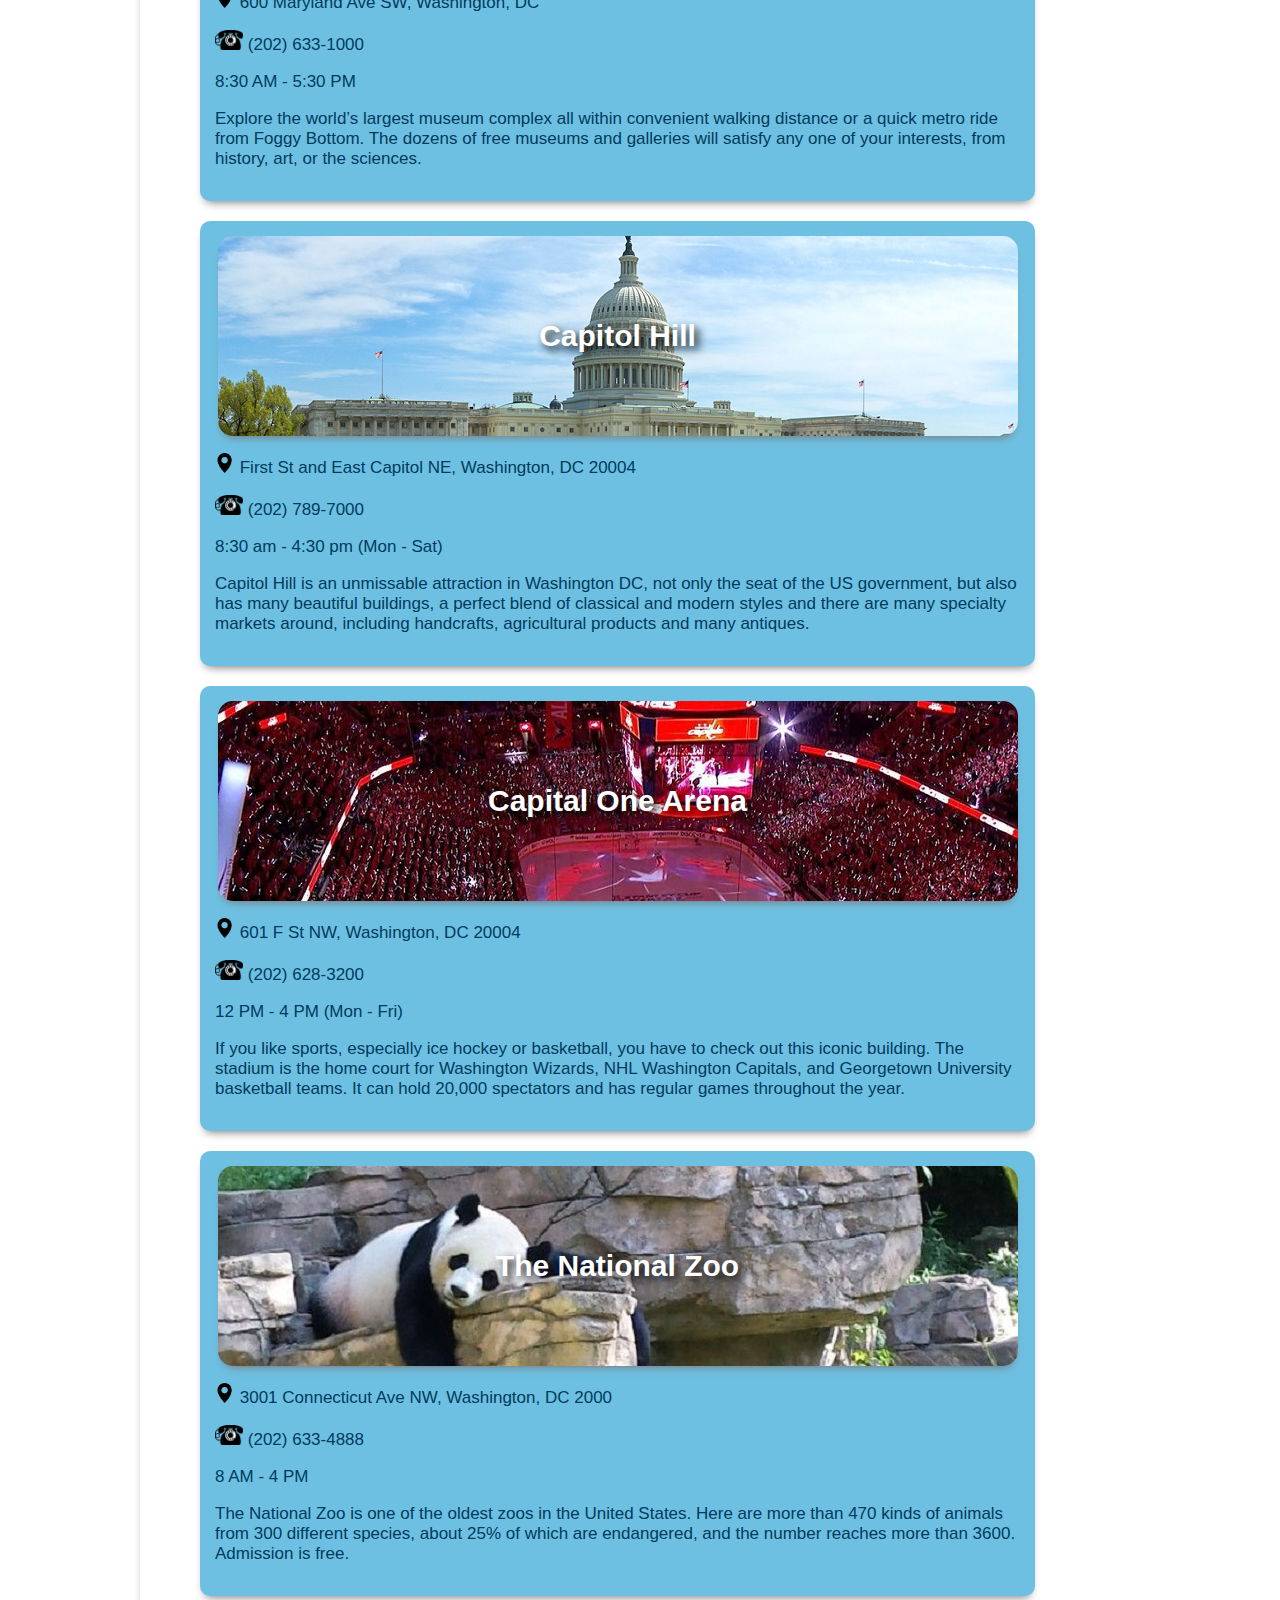
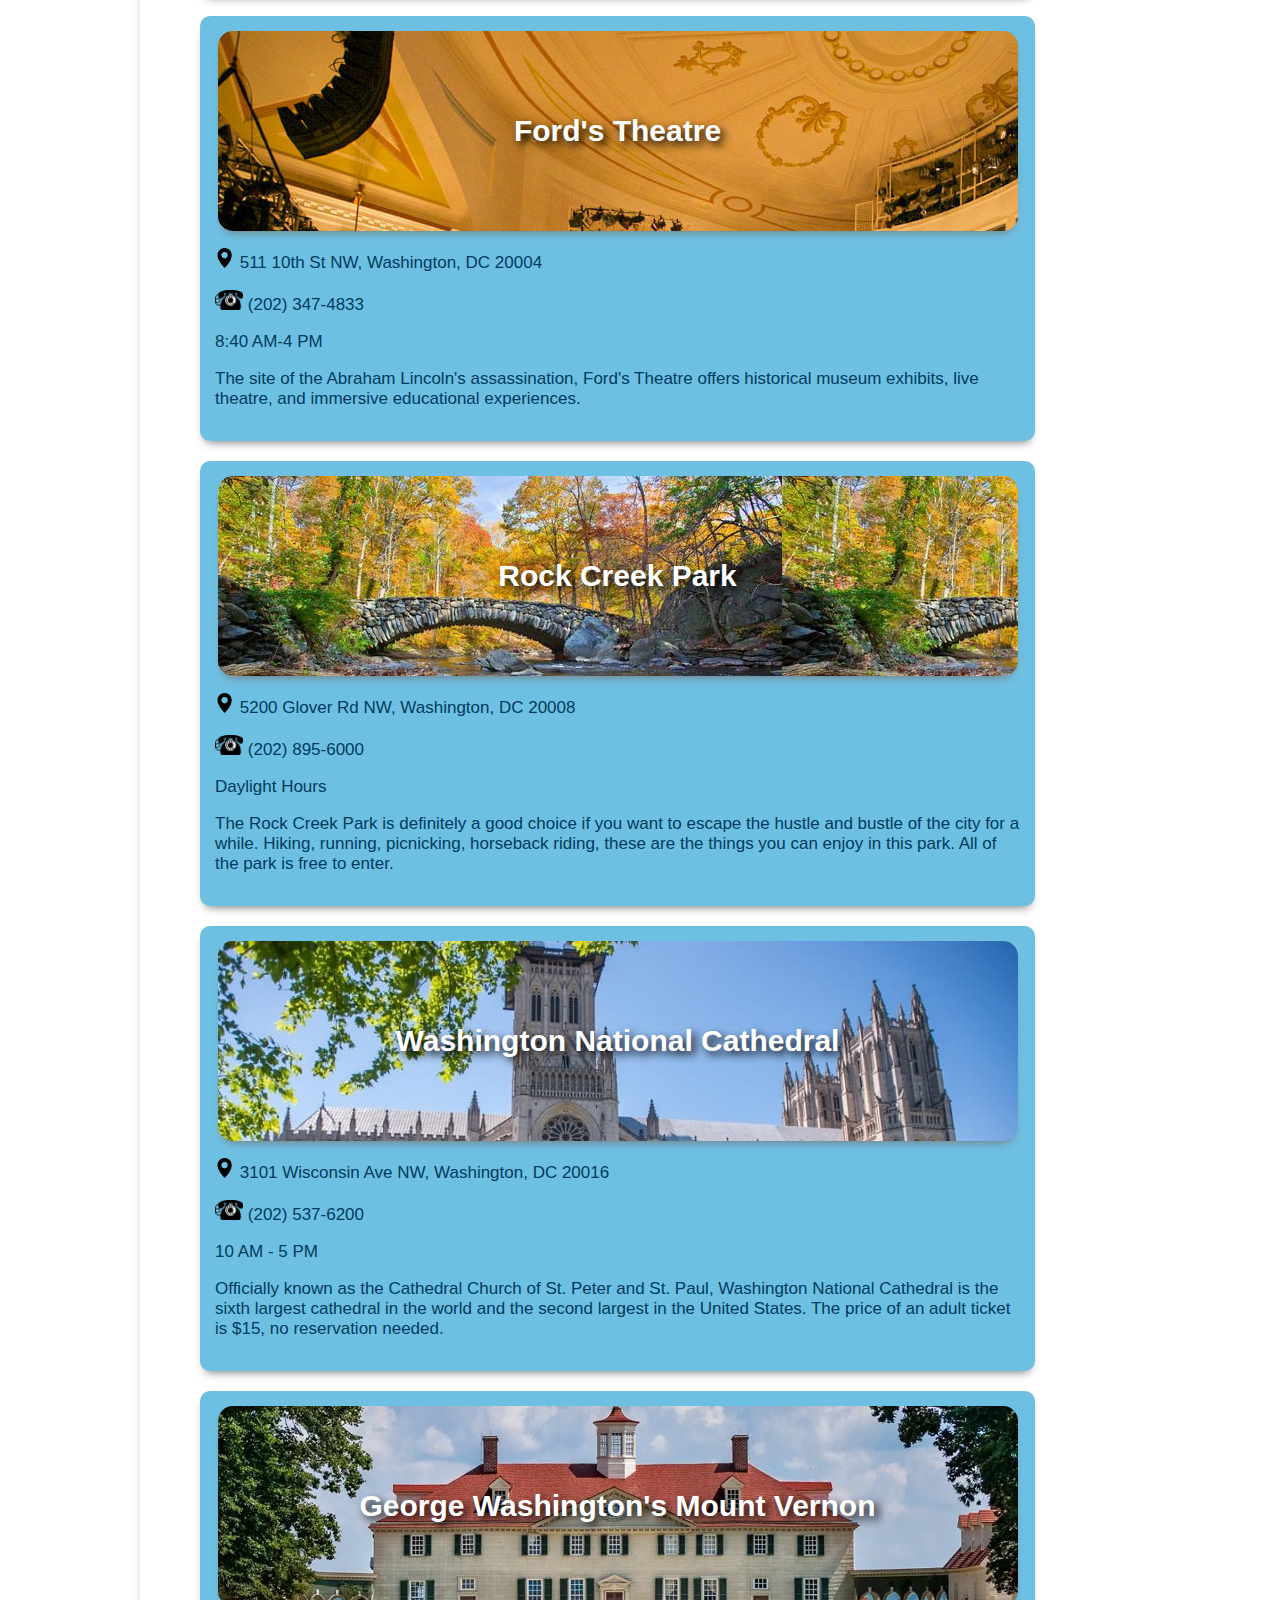
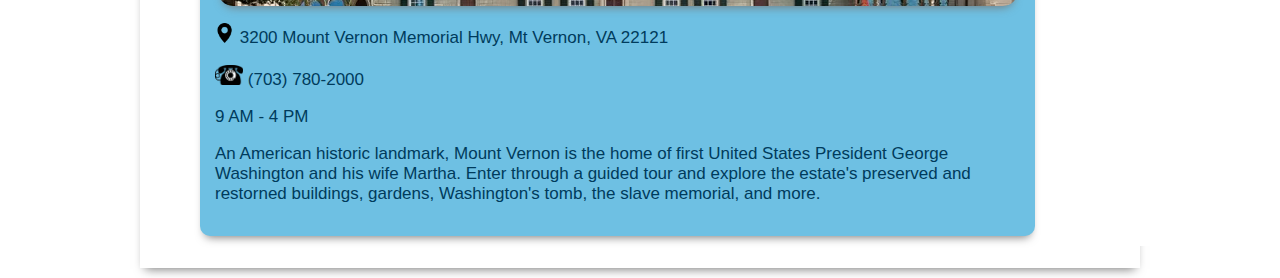
==== commit 27c51bcf: "Update attraction.html" ====
--- a/attraction.html
+++ b/attraction.html
@@ -23,6 +23,7 @@
         </div>
     </header>
     <body>
+        <aside><p>Explore DC's art, history, and more</p></aside>
         <nav>
             <div class="ourAttractions">
                 <ul id="attractionList">
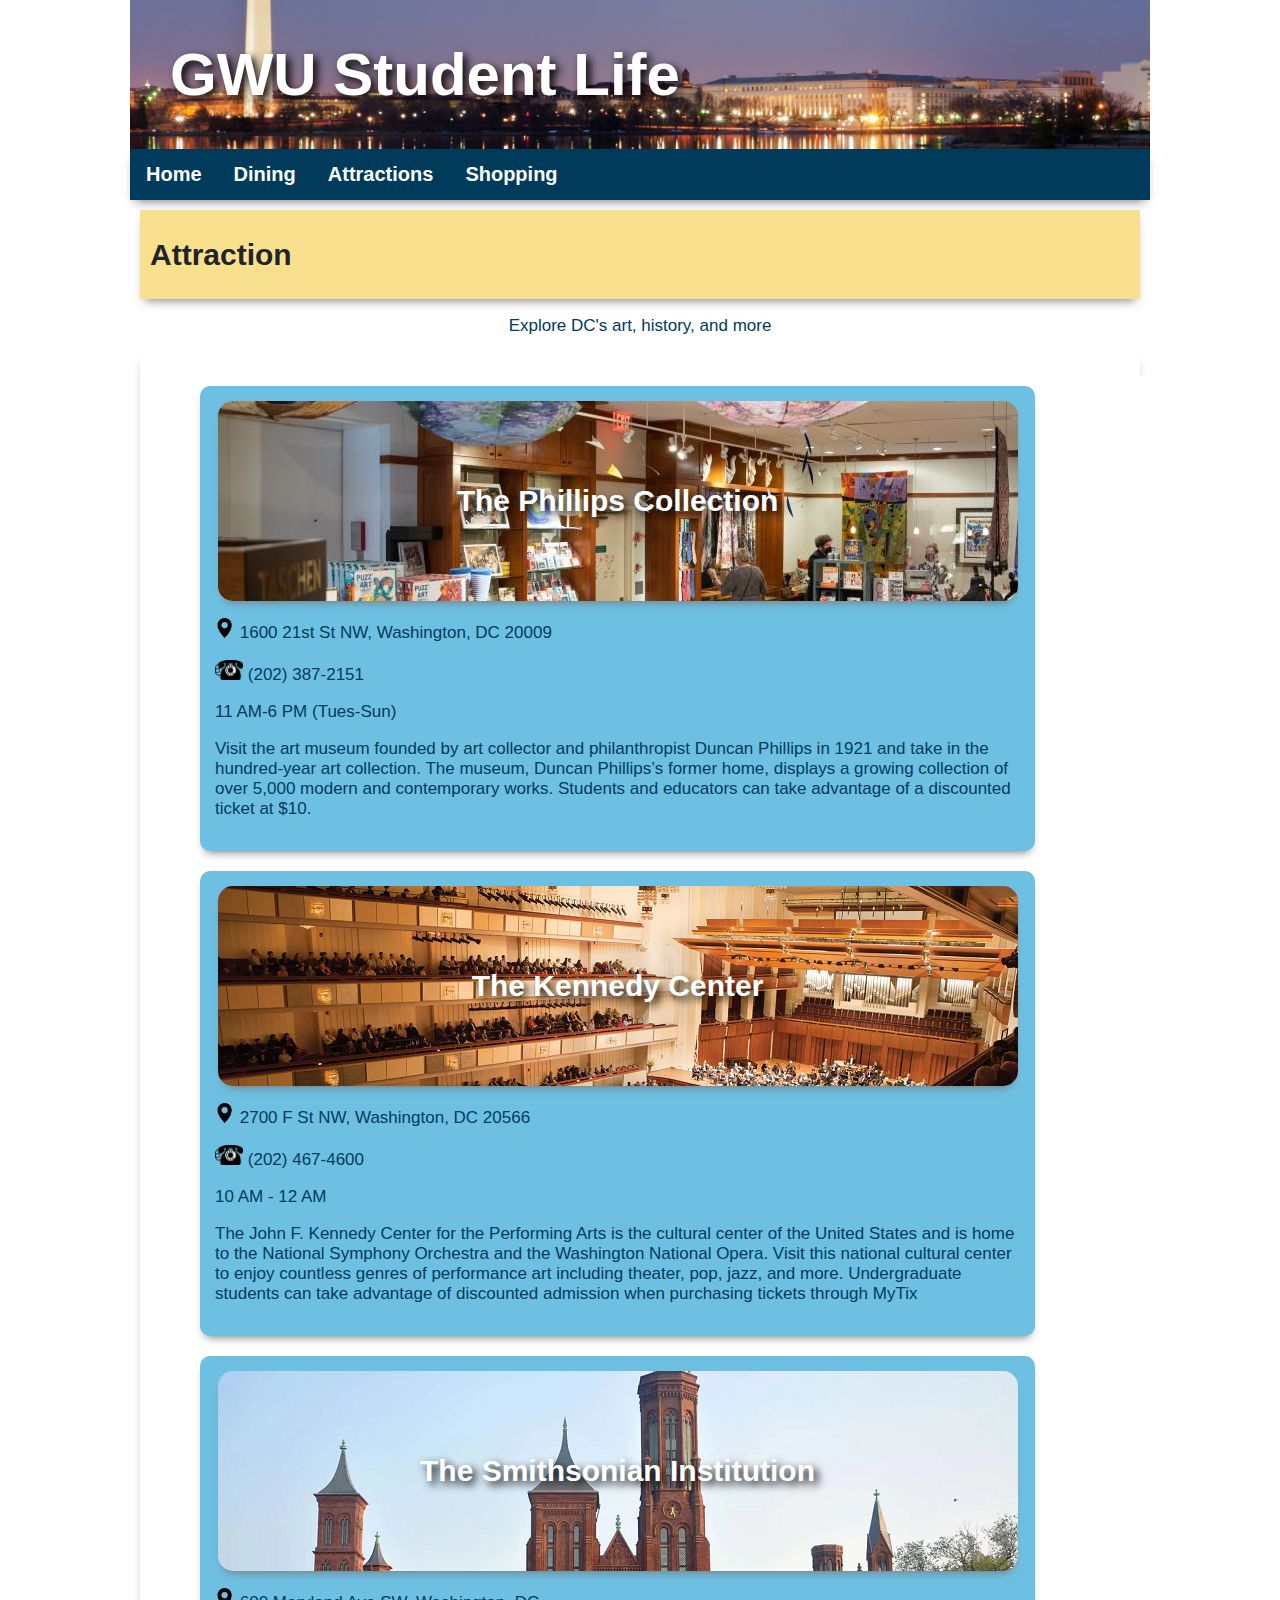
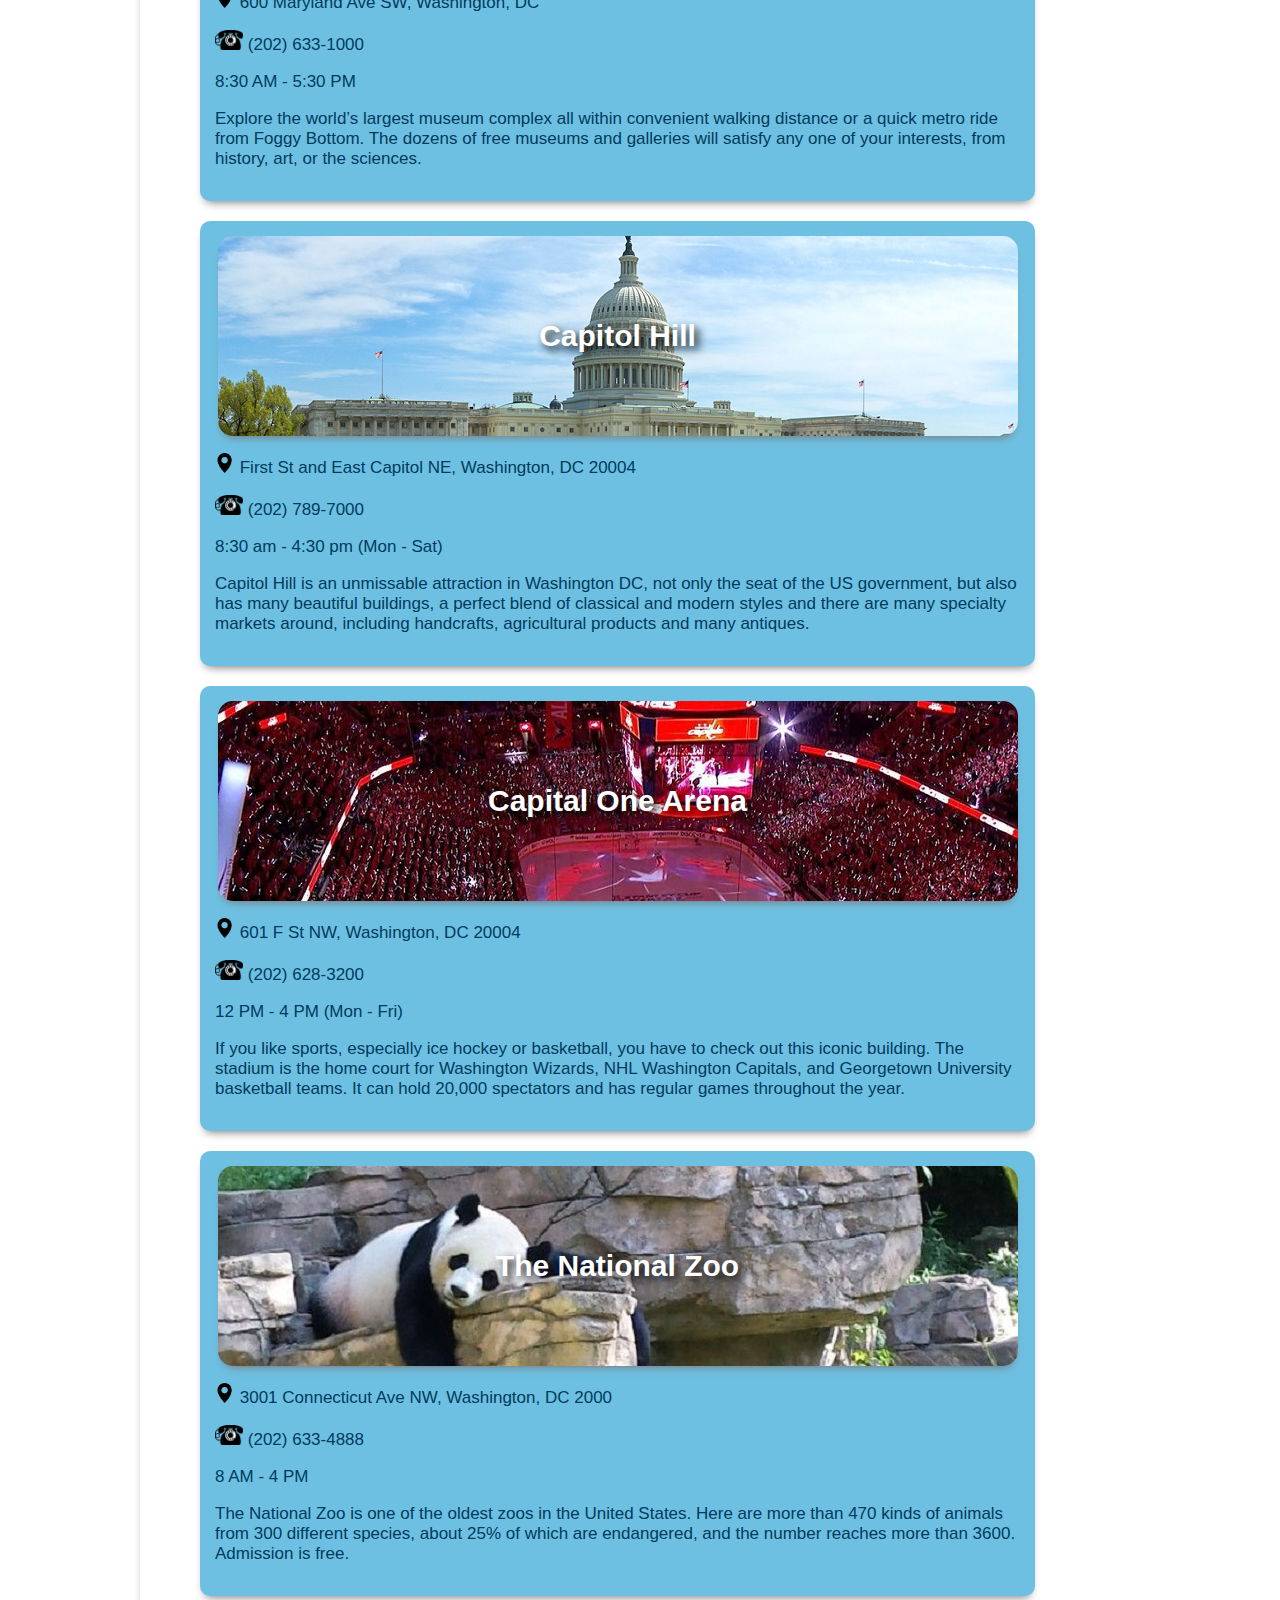
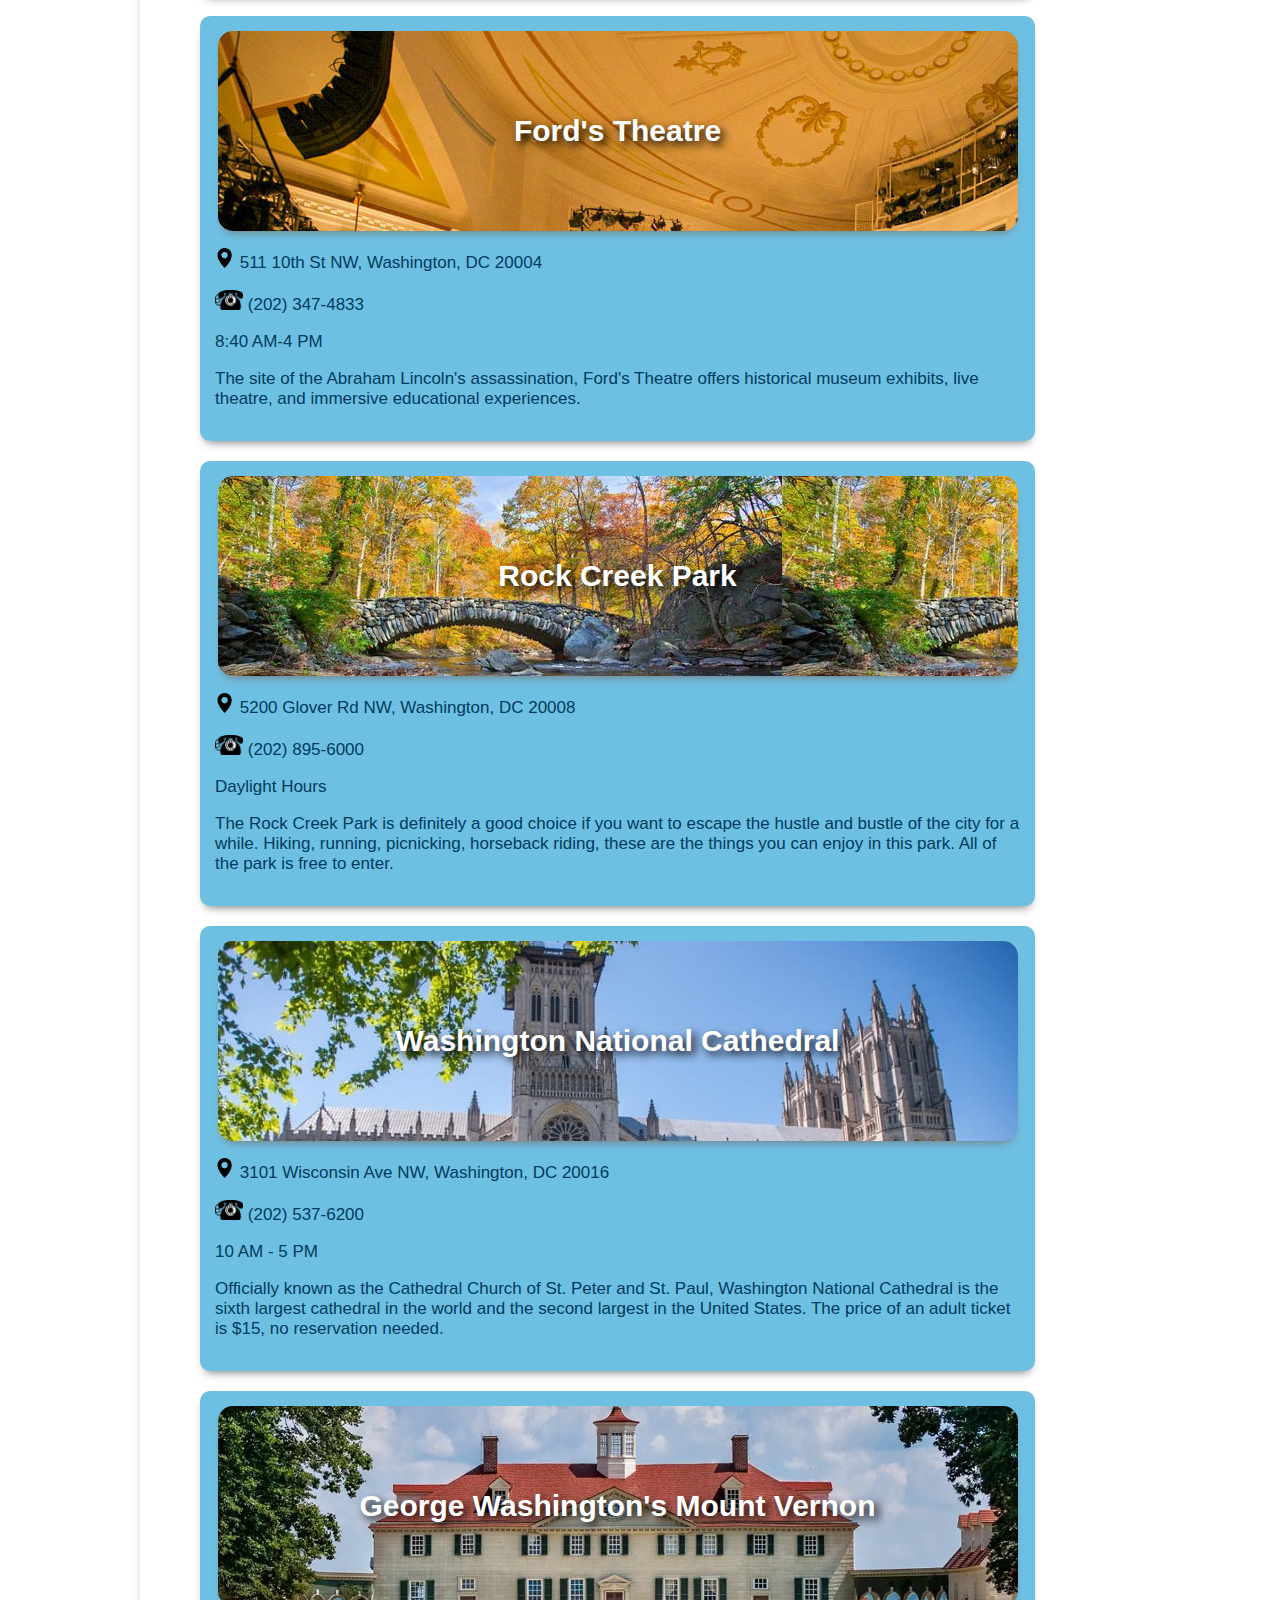
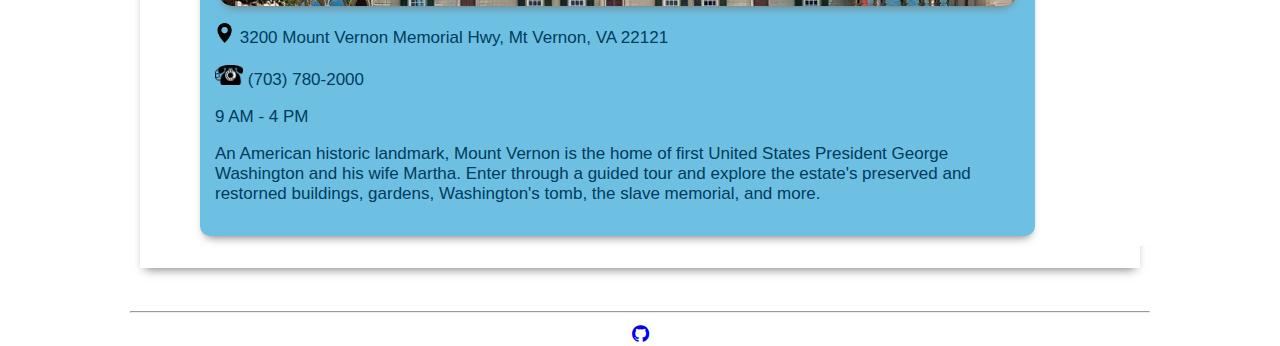
==== commit bd5583e1: "added footer" ====
--- a/attraction.html
+++ b/attraction.html
@@ -5,6 +5,7 @@
         <meta name="viewport" content="width=device-width, initial-scale=1" />
         <title>Attraction</title>
         <link rel="stylesheet" href="1.css"/>
+        <link rel="stylesheet" href="https://cdnjs.cloudflare.com/ajax/libs/font-awesome/4.7.0/css/font-awesome.min.css">
     </head>
 
     <header>
@@ -203,8 +204,10 @@
     
     
     </body>
-
-    <footer>
-
+    <footer style="text-align: center;">
+      <br>
+      <hr>
+      <a href="https://github.com/mn1030/istm4205" class="fa fa-github"></a>
+      <br>
     </footer>
     </html>
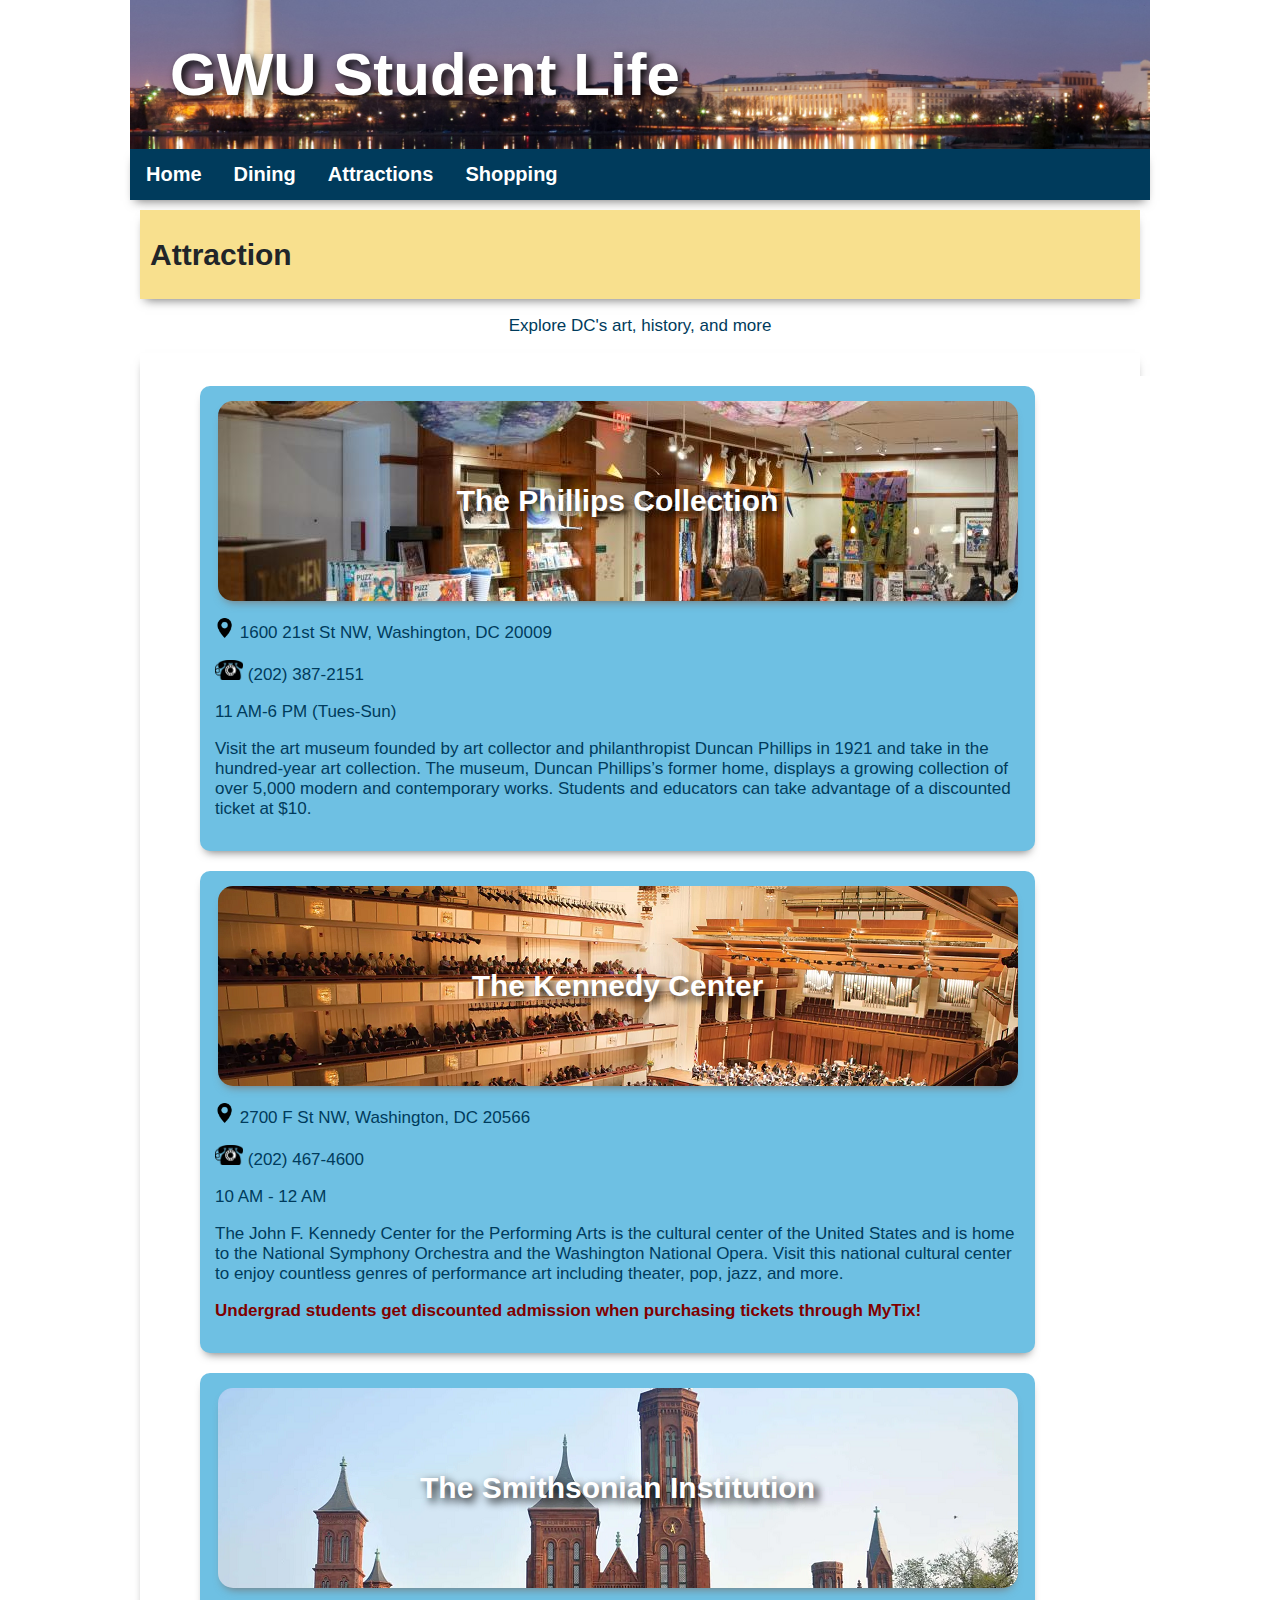
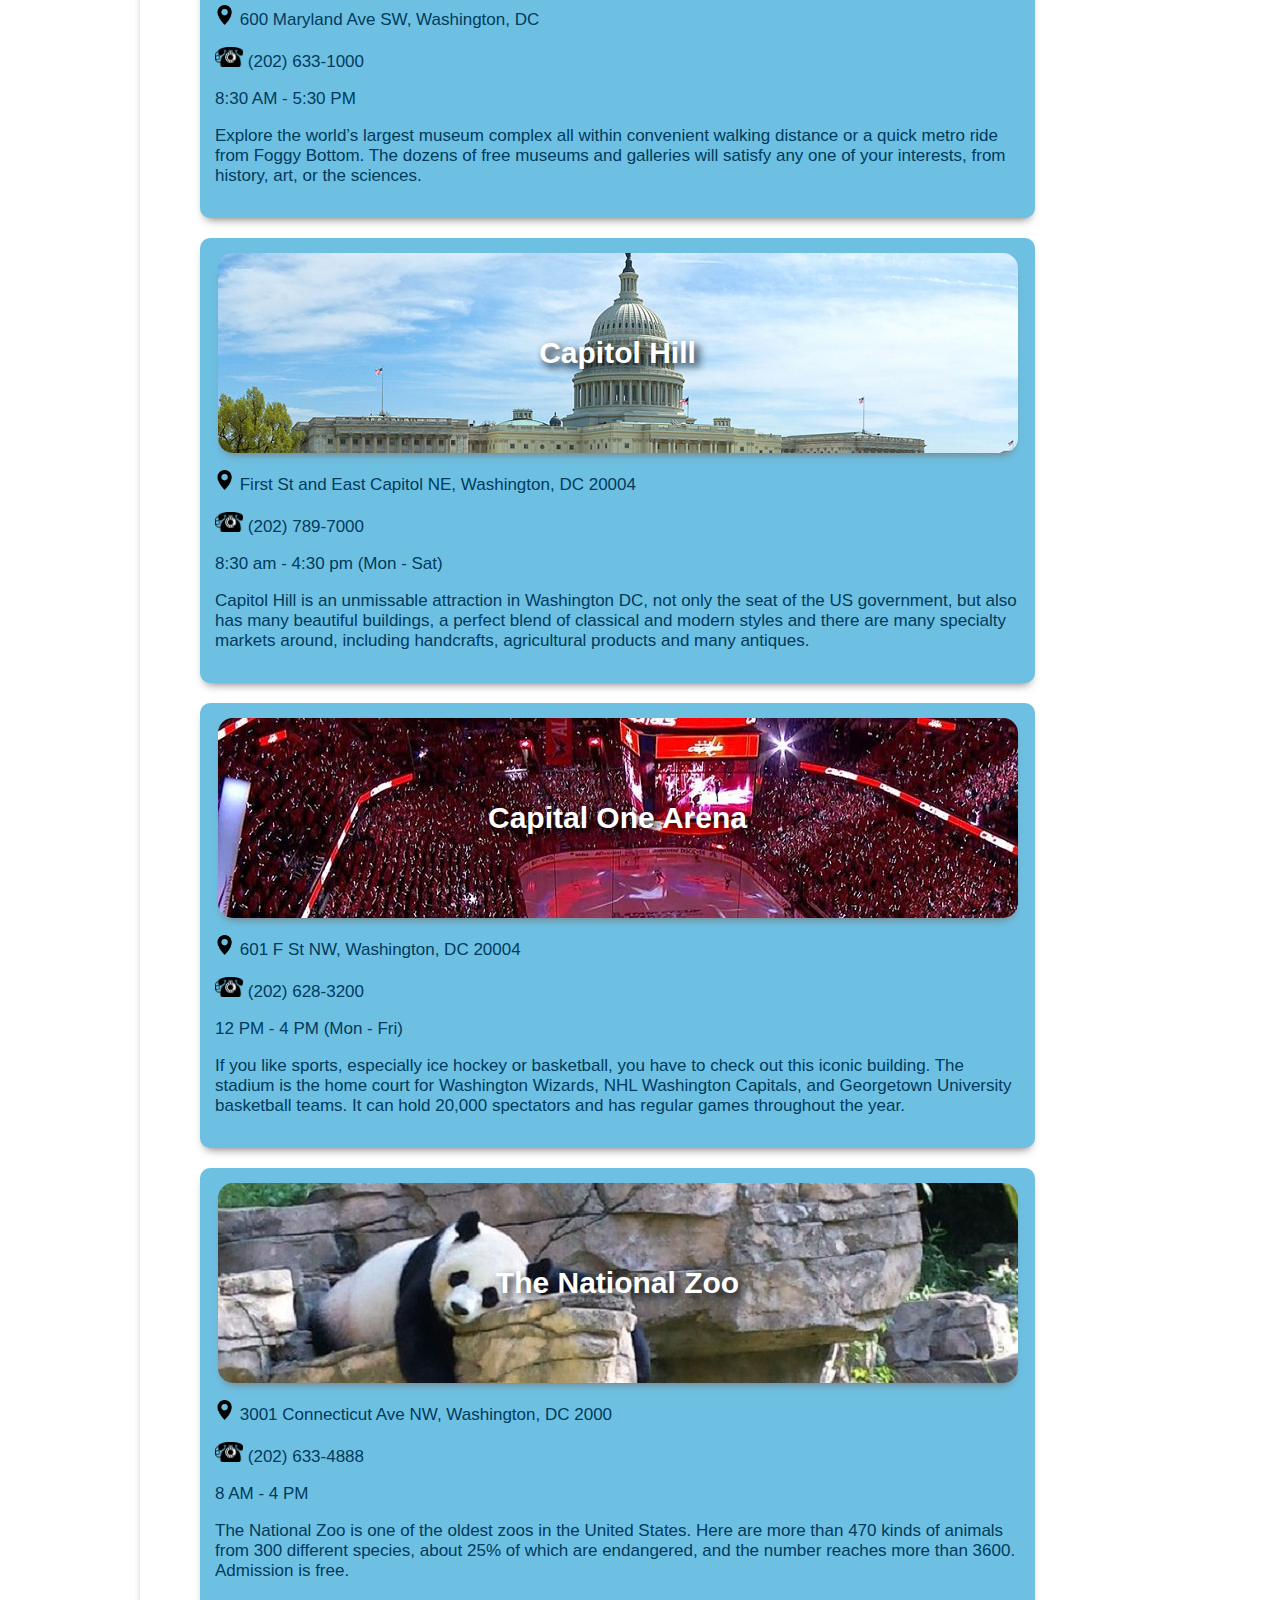
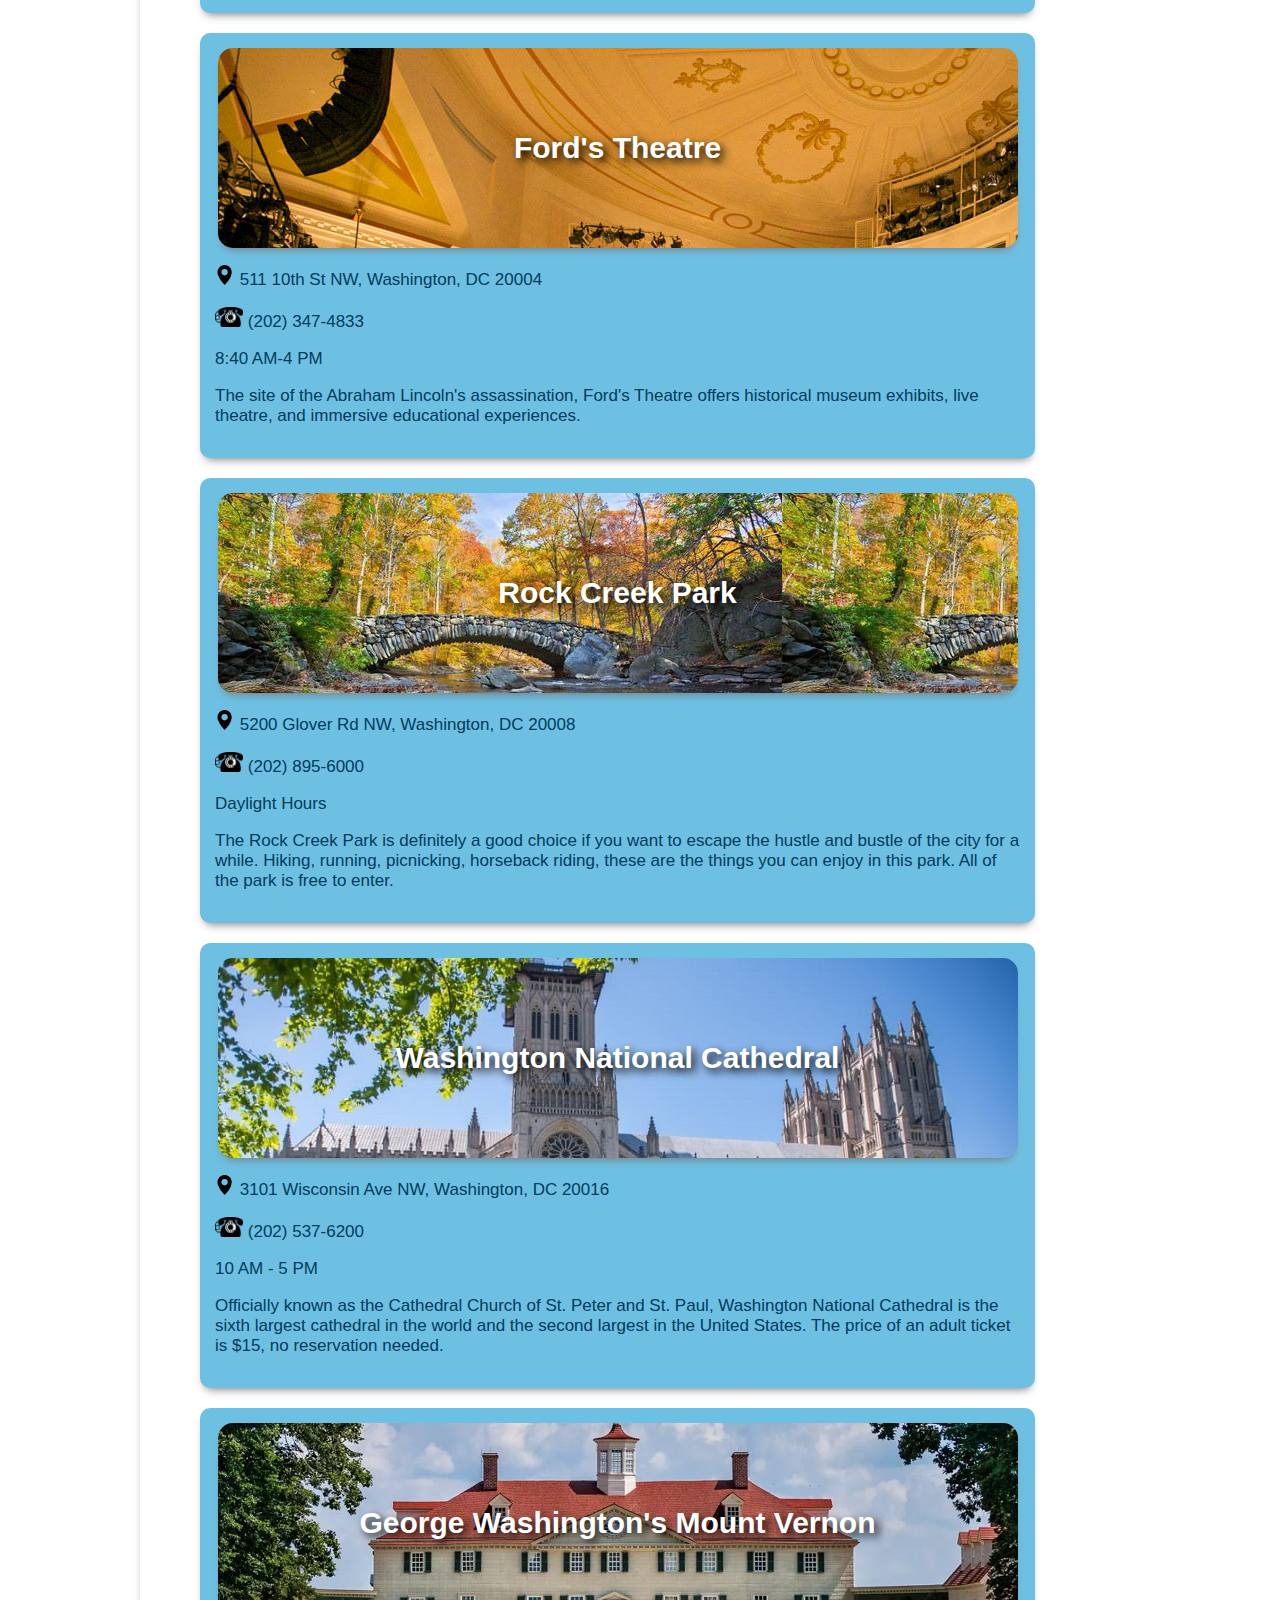
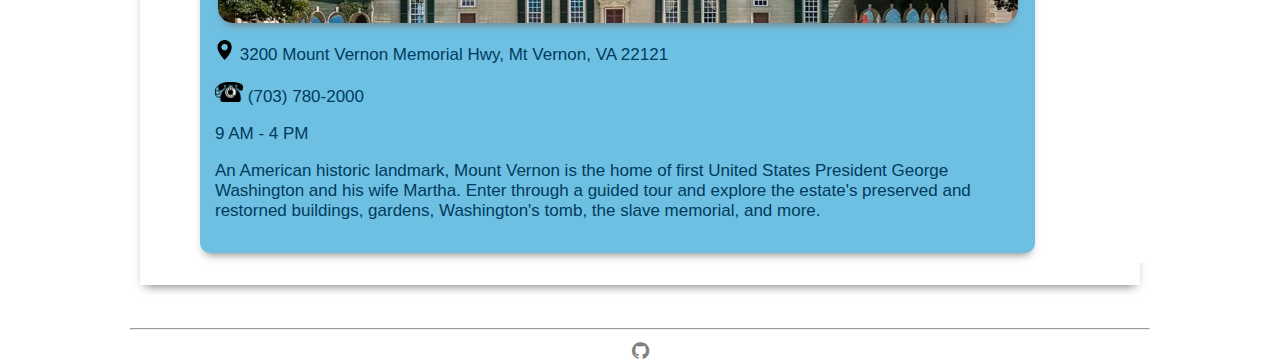
==== commit 3bfdb194: "added discount class" ====
--- a/attraction.html
+++ b/attraction.html
@@ -34,7 +34,7 @@
 
         <script>
           //HERE WE DYNAMINCALLY ADD OUR ATTRACTIONS
-          function Attraction(id,name, blurb, address, phone, hrs, site){
+          function Attraction(id,name, blurb, address, phone, hrs, site, discount){
             this.id = id;
             this.name = name;
             this.blurb = blurb;
@@ -42,6 +42,7 @@
             this.phone = phone;
             this.hrs = hrs;
             this.site = site;
+            this.discount = discount;
           }
 
           //Phillips Collection
@@ -52,18 +53,20 @@
             "1600 21st St NW, Washington, DC 20009",
             "(202) 387-2151",
             "11 AM-6 PM (Tues-Sun)",
-            "https://www.phillipscollection.org"
+            "https://www.phillipscollection.org",
+            ""
           );
 
           //Kennedy Center
           const kennedy = new Attraction(
             "kennedy",
             "The Kennedy Center",
-            "The John F. Kennedy Center for the Performing Arts is the cultural center of the United States and is home to the National Symphony Orchestra and the Washington National Opera. Visit this national cultural center to enjoy countless genres of performance art including theater, pop, jazz, and more. Undergraduate students can take advantage of discounted admission when purchasing tickets through MyTix",
+            "The John F. Kennedy Center for the Performing Arts is the cultural center of the United States and is home to the National Symphony Orchestra and the Washington National Opera. Visit this national cultural center to enjoy countless genres of performance art including theater, pop, jazz, and more.",
             "2700 F St NW, Washington, DC 20566",
             "(202) 467-4600",
             "10 AM - 12 AM",
-            "https://www.kennedy-center.org/mytix/"
+            "https://www.kennedy-center.org/mytix/",
+            "Undergrad students get discounted admission when purchasing tickets through MyTix!"
           );
 
           //Smithsonian Institution
@@ -74,7 +77,8 @@
             "600 Maryland Ave SW, Washington, DC",
             "(202) 633-1000",
             "8:30 AM - 5:30 PM",
-            "https://washington.org/smithsonian-institution-museums"
+            "https://washington.org/smithsonian-institution-museums",
+            ""
           );
 
           //Capitol Hill
@@ -85,7 +89,8 @@
             "First St and East Capitol NE, Washington, DC 20004",
             "(202) 789-7000",
             "8:30 am - 4:30 pm (Mon - Sat)",
-            "https://washington.org/dc-neighborhoods/capitol-hill"
+            "https://washington.org/dc-neighborhoods/capitol-hill",
+            ""
           );
 
           //Capital One Arena
@@ -96,7 +101,8 @@
             "601 F St NW, Washington, DC 20004",
             "(202) 628-3200",
             "12 PM - 4 PM (Mon - Fri)",
-            "https://www.capitalonearena.com"
+            "https://www.capitalonearena.com",
+            ""
           );
 
           //National Zoo
@@ -107,7 +113,8 @@
             "3001 Connecticut Ave NW, Washington, DC 2000",
             "(202) 633-4888",
             "8 AM - 4 PM",
-            "https://nationalzoo.si.edu"
+            "https://nationalzoo.si.edu",
+            ""
           );
 
           //Ford's Theater
@@ -118,7 +125,8 @@
             "511 10th St NW, Washington, DC 20004",
             "(202) 347-4833",
             "8:40 AM-4 PM",
-            "https://www.fords.org"
+            "https://www.fords.org",
+            ""
           );
           
           //Rock Creek Park
@@ -129,7 +137,8 @@
             "5200 Glover Rd NW, Washington, DC 20008",
             "(202) 895-6000",
             "Daylight Hours",
-            "https://www.nps.gov/rocr/index.htm"
+            "https://www.nps.gov/rocr/index.htm",
+            ""
           );
 
           //Washington National Cathedreal
@@ -140,7 +149,8 @@
             "3101 Wisconsin Ave NW, Washington, DC 20016",
             "(202) 537-6200",
             "10 AM - 5 PM",
-            "https://cathedral.org"
+            "https://cathedral.org",
+            ""
           );
 
           //Mount Vernon
@@ -151,7 +161,8 @@
             "3200 Mount Vernon Memorial Hwy, Mt Vernon, VA 22121",
             "(703) 780-2000",
             "9 AM - 4 PM",
-            "https://www.mountvernon.org"
+            "https://www.mountvernon.org",
+            ""
           );
 
           const attractions = [phillips,kennedy,smithsonian,capHill,capArena,zoo,ford,rockCreek,cathedral, vernon];
@@ -191,6 +202,14 @@
             blurb.innerHTML = attractions[i].blurb;
             blurb.setAttribute("class","blurb");
             ourDiv.appendChild(blurb);
+
+            // Append discount status
+            if (attractions[i].discount != ""){
+              const hasDiscount = document.createElement("p");
+              hasDiscount.setAttribute("class","discount")
+              hasDiscount.innerHTML = attractions[i].discount;
+              ourDiv.appendChild(hasDiscount);
+            }
             
 
 
@@ -204,6 +223,7 @@
     
     
     </body>
+
     <footer style="text-align: center;">
       <br>
       <hr>
--- a/1.css
+++ b/1.css
@@ -165,8 +165,6 @@
     box-shadow: inset 0 0 0 1000px rgba(255, 255, 255, 0.2);
 }
 
-
-
 #dining, #shopping, #attraction{
     background-color: rgb(248,224,142);
 }
@@ -174,3 +172,12 @@
 h4{
     font-size: 18px;
 }
+
+.fa.fa-github, .footer {
+    color:gray;
+}
+
+.discount{
+    font-weight: bold;
+    color:maroon;
+}
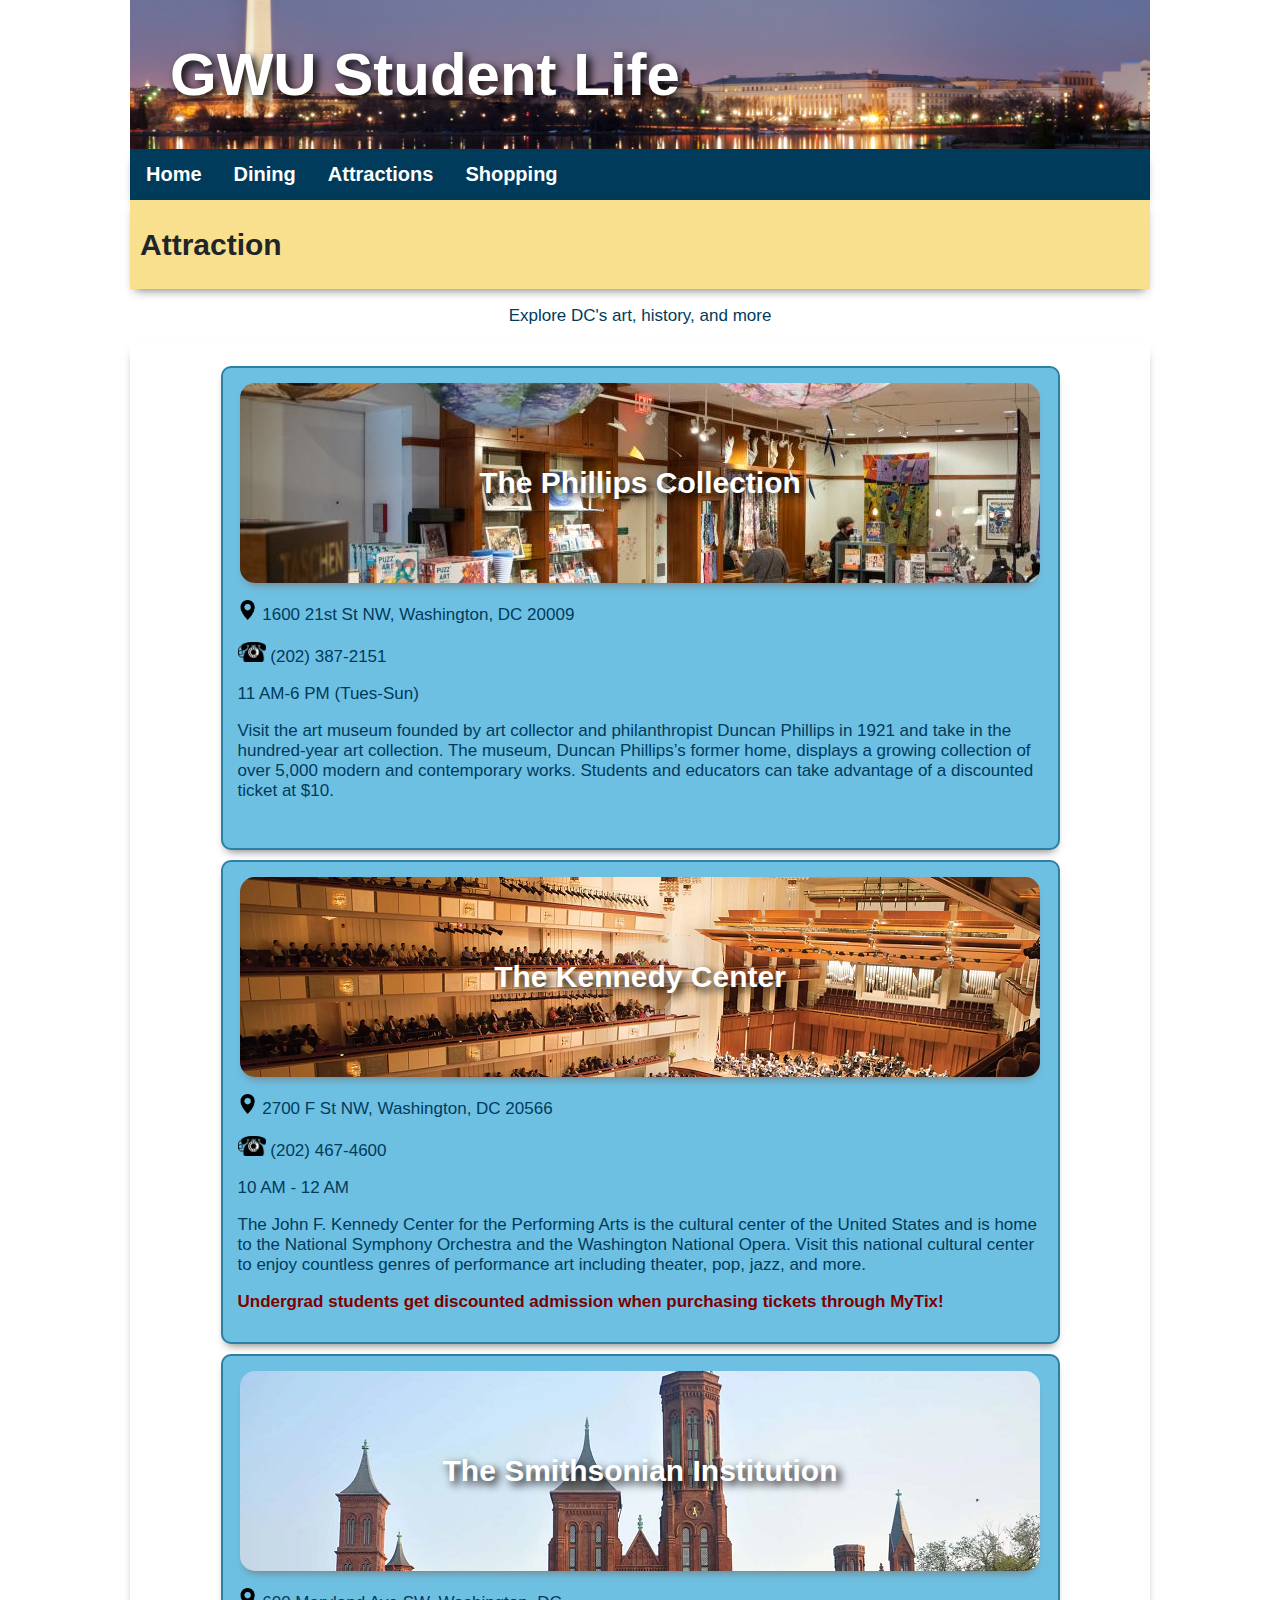
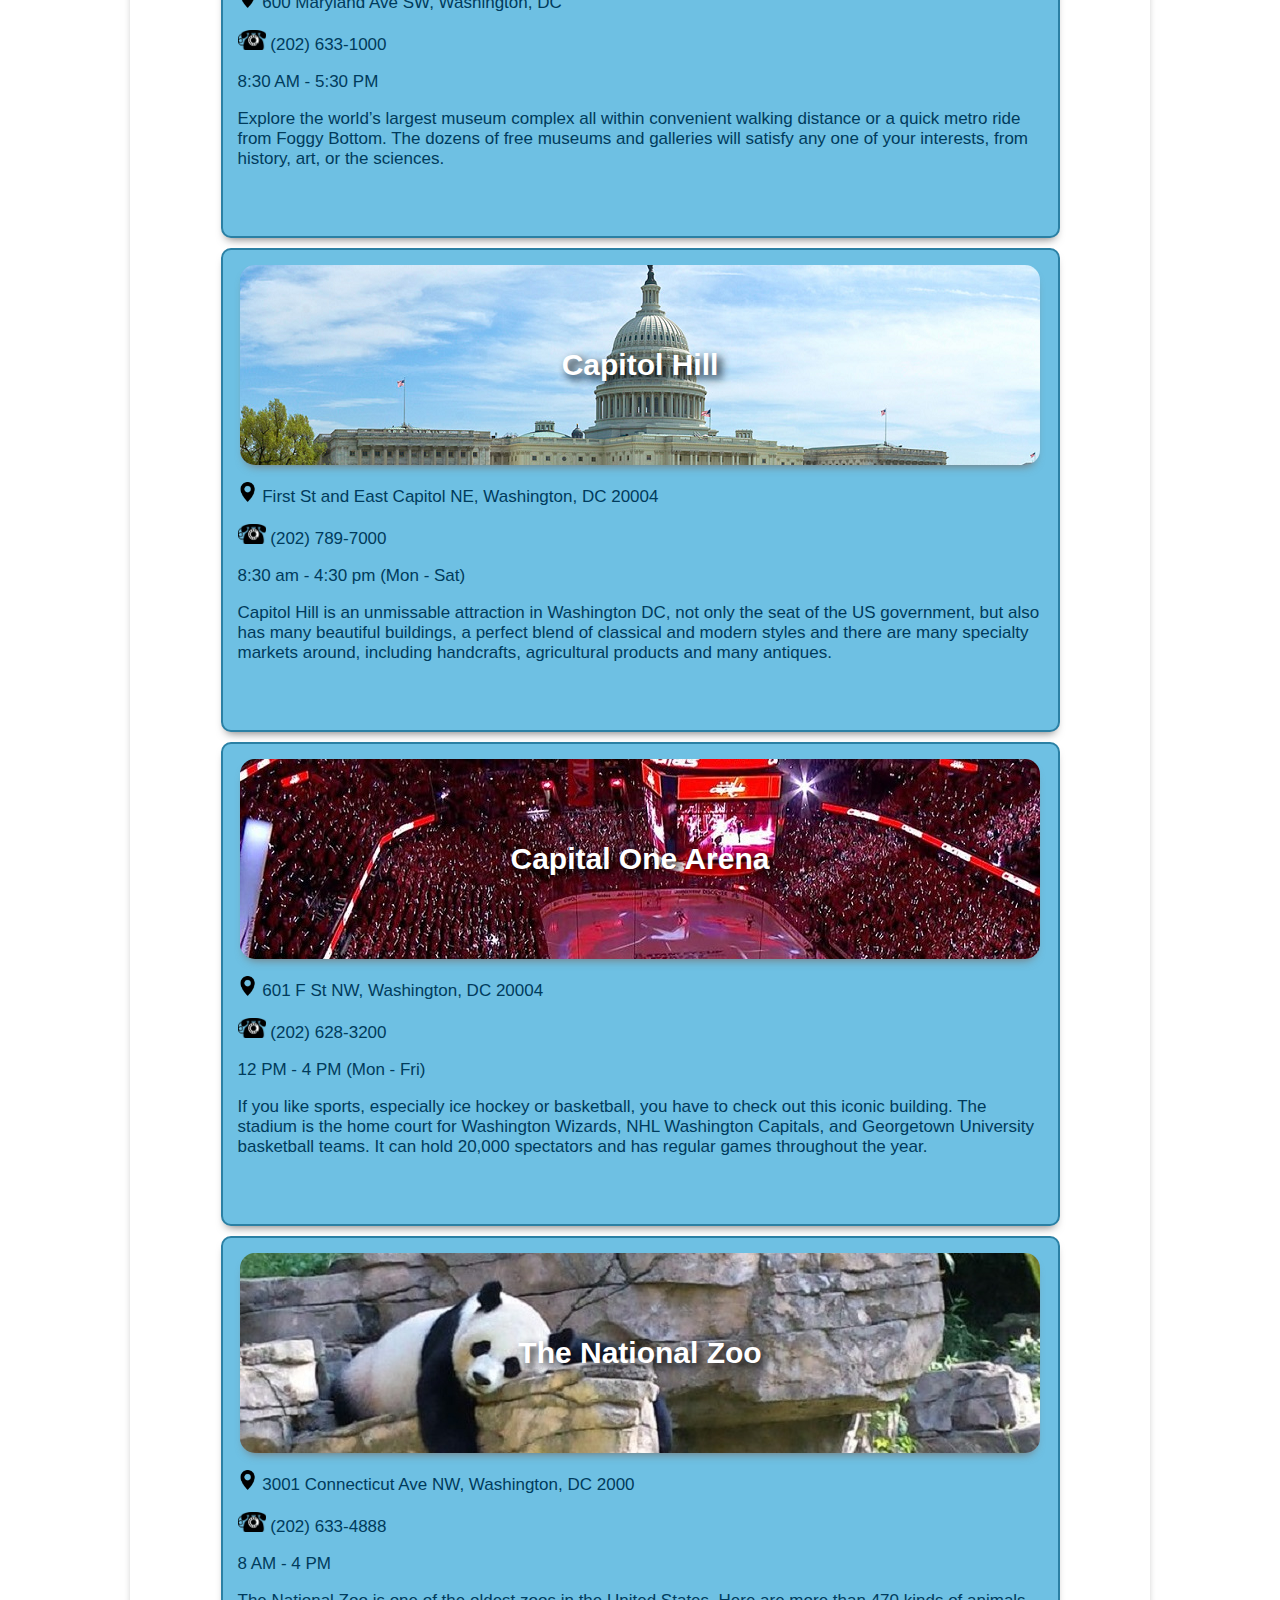
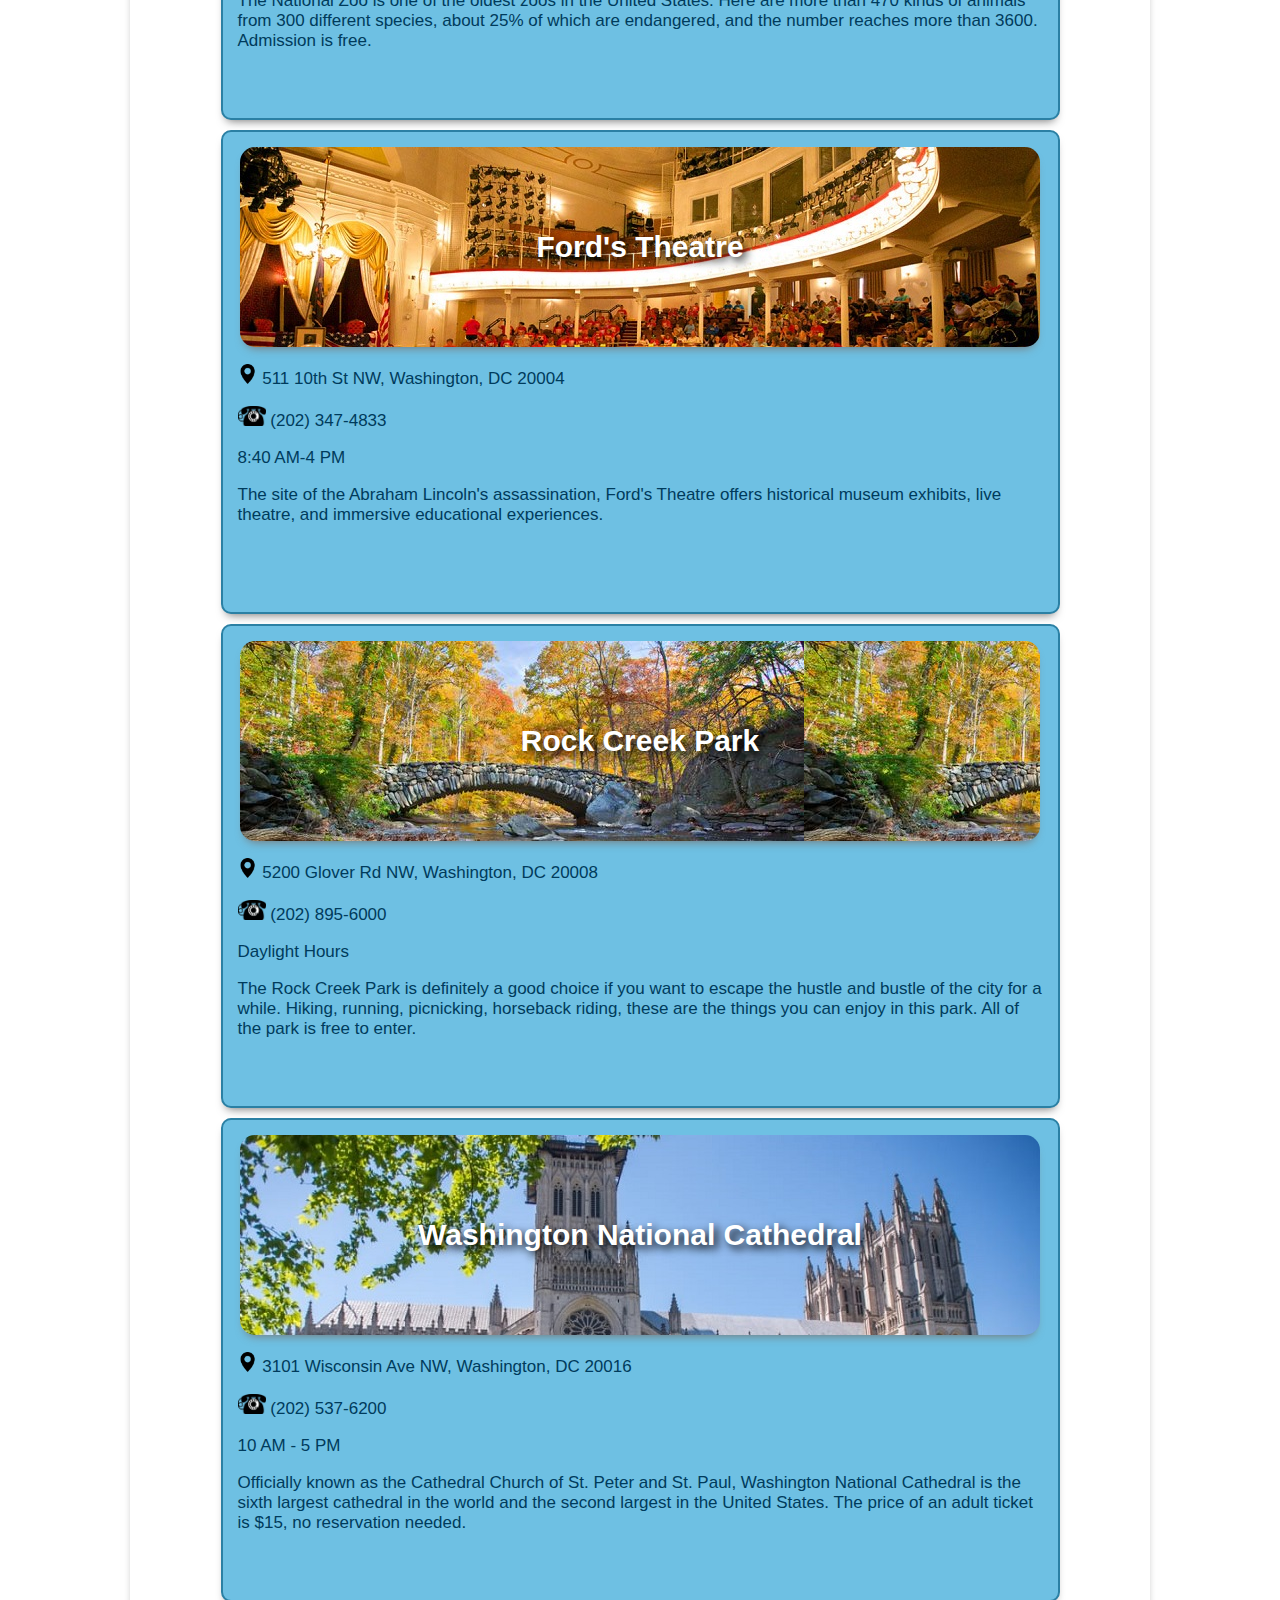
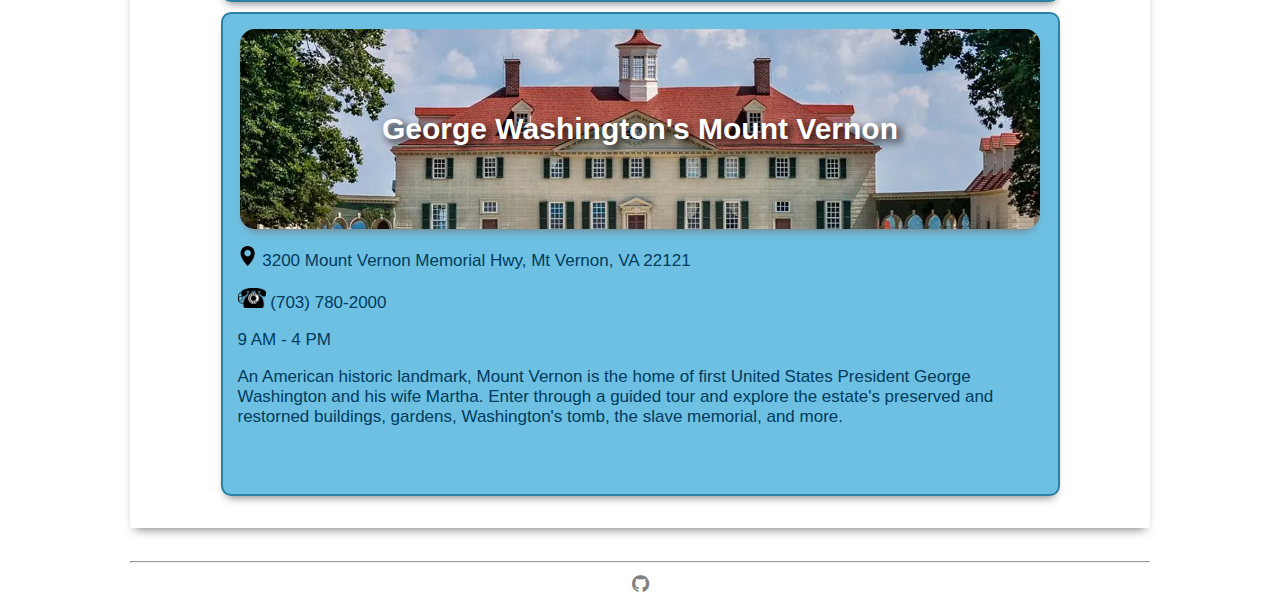
==== commit cbbf73d7: "Update attraction.html" ====
--- a/attraction.html
+++ b/attraction.html
@@ -175,6 +175,7 @@
             // Create a li for name
             const li = document.createElement("button");
             li.setAttribute("onclick", "window.location.href='"+attractions[i].site+"';");
+            li.setAttribute("class", "btn");
             li.innerHTML=attractions[i].name;
             li.style.backgroundImage = "url(images/attraction/"+attractions[i].id+".png)";
 
--- a/1.css
+++ b/1.css
@@ -1,18 +1,7 @@
-/*html{
-    background-color: rgb(173, 189, 227);
-   }*/
 head,body{
     font-size:20px;color:#212529;font-family:'Open Sans','Helvetica Neue',Helvetica,Arial,sans-serif;
     
 }
-
-/*header{
-    background: white;
-    color: #ffffff;
-    padding-top: 10px;
-    min-height: 10px;
-    border-bottom: 3px solid;   
-  }*/
 
 
 body {
@@ -26,7 +15,6 @@
 
 body > div{
 	width: 100%;
-	float: left;
 	margin-left: 2%;
 	margin-right: 2%;
     background-color: rgb(248,224,142);
@@ -51,7 +39,7 @@
     margin: 0;
     padding: 0;
     overflow: hidden;
-    background-color: rgb(0, 59,92);
+    background-color: #003b5c;
 }
 
 
@@ -67,7 +55,8 @@
 }
 
 div.topnav > a:hover{
-    background-color: rgb(15, 116, 160);
+    background-color: #0f74a0;
+    transition: all ease-in-out 250ms;
 }
 
 p{
@@ -84,7 +73,7 @@
     padding-bottom: 2px;
     padding-left: 10px;
     padding-right: 10px;
-    margin: 10px;
+    margin: auto;
     box-shadow: 0 6px 10px -5px #777;
     
     
@@ -92,21 +81,40 @@
 
  .restaurantLi, .shoppingLi {
     width: 405px;
-    background-color: rgb(110, 192, 227);
-    padding: 15px;
-    border-radius: 10px;
  }
 
  .attractionLi {
     padding: 15px;
-    width: 805px;
+    width: 805px;  
+ }
+
+ .attractionLi, .restaurantLi, .shoppingLi{
+    padding: 15px;
+    border: #2b80a4 solid 2.5px;
+    border-radius: 10px;
     background-color: rgb(110, 192, 227);
-    padding: 15px;
-    border-radius: 10px;
- }
+ }
+
+ .restaurantLi, .shoppingLi{
+    height: 350px;
+    margin-bottom: 10px;
+ }
+
+ .attractionLi{
+    margin-bottom: 10px;
+    height: 450px;
+ }
+
+ .ourRestaurants {
+    display: flex;
+    justify-content: center;
+    align-items: center;
+    min-height: 100vh; /* Optional: ensures the content takes at least the full viewport height */
+}
 
 ul{
     list-style-type: none;
+    padding: 0; /* Remove default padding for ul */
 }
 
 a{
@@ -127,6 +135,7 @@
     display: block; margin: auto;
 	width: 400px;
 	height: 150px;
+    margin-top: 15px;
 
     text-align: center;
     color: white;
@@ -161,9 +170,14 @@
     border: 0cm;
 }
 
-.ourRestaurants ul button:hover, .ourShopping ul button:hover, .ourAttractions ul button:hover{
-    box-shadow: inset 0 0 0 1000px rgba(255, 255, 255, 0.2);
-}
+button.btn:hover {
+    
+    transition: all ease-in-out 250ms;
+    border: #003b5c solid 3px;
+    box-shadow: inset 0 0 0 1000px rgba(255, 255, 255, 0.534);
+}
+
+
 
 #dining, #shopping, #attraction{
     background-color: rgb(248,224,142);
@@ -181,3 +195,7 @@
     font-weight: bold;
     color:maroon;
 }
+
+.pageLi{
+    box-shadow: none;
+}
